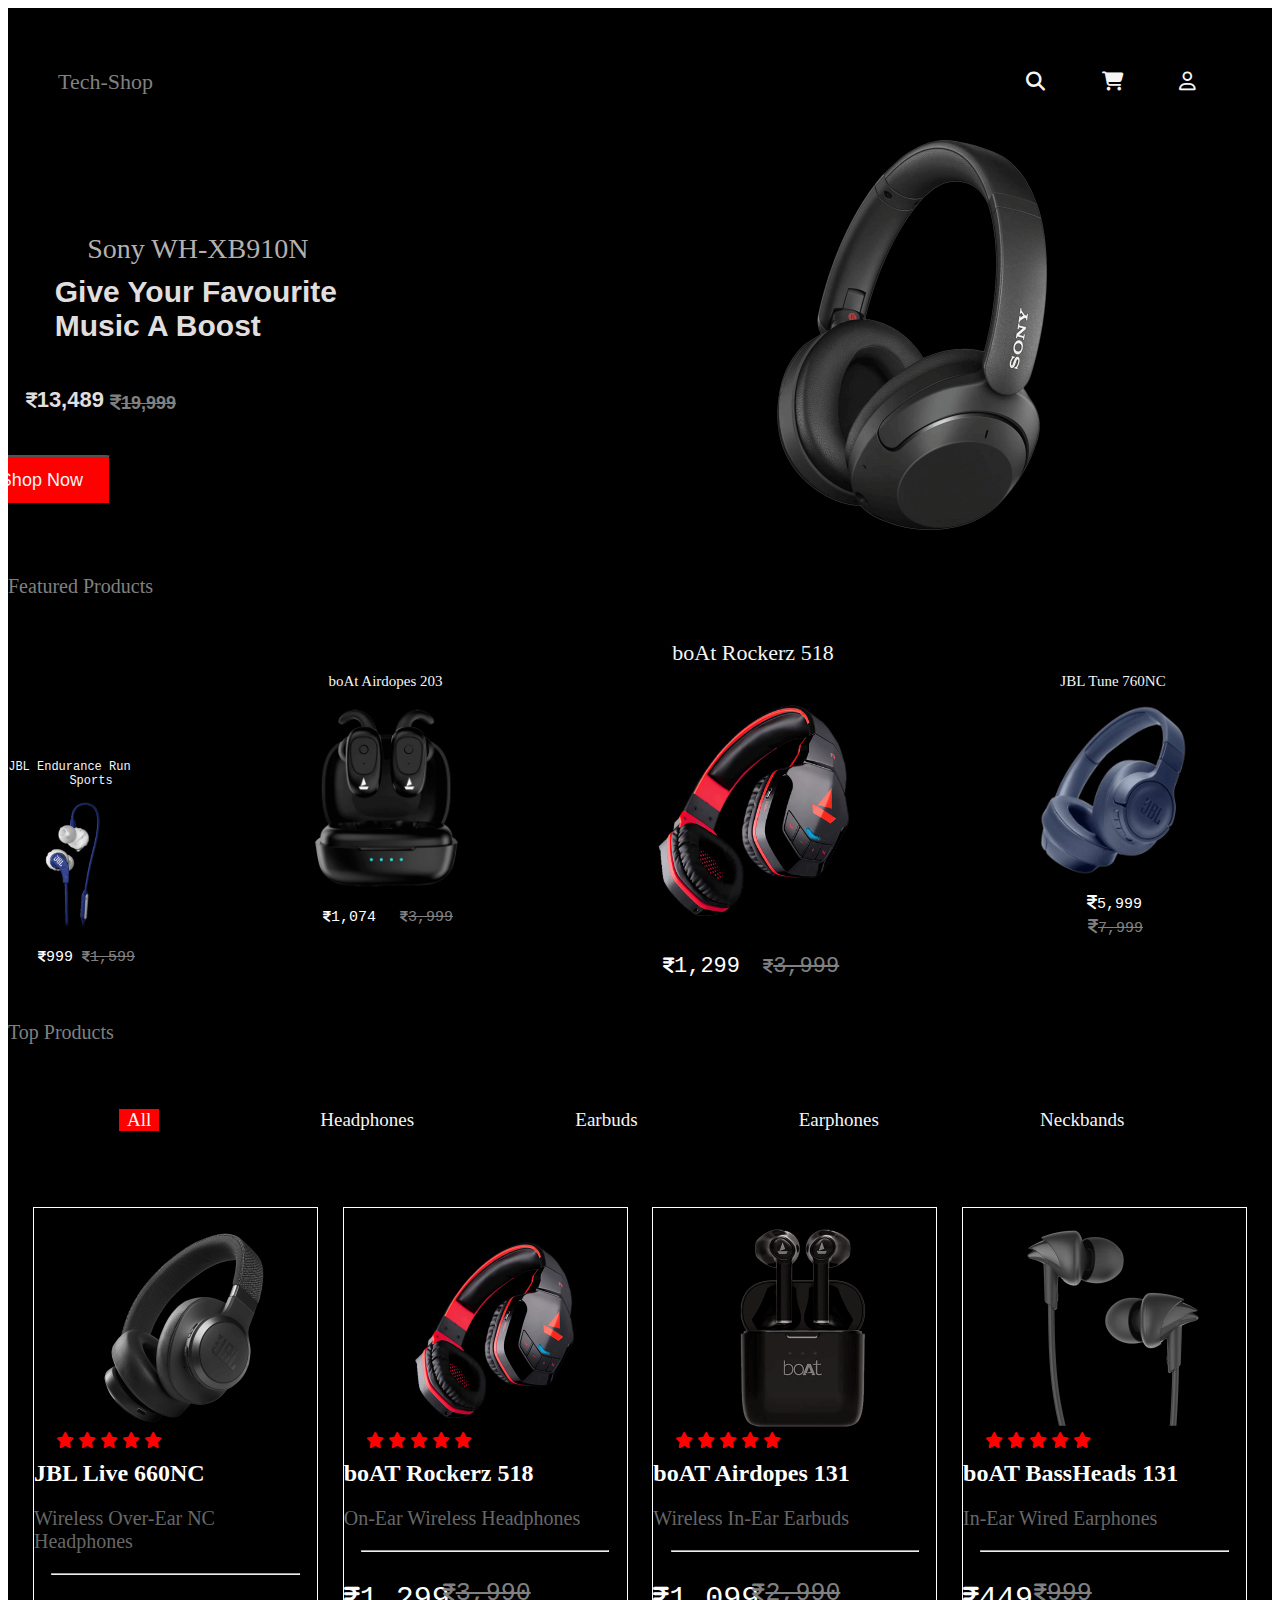
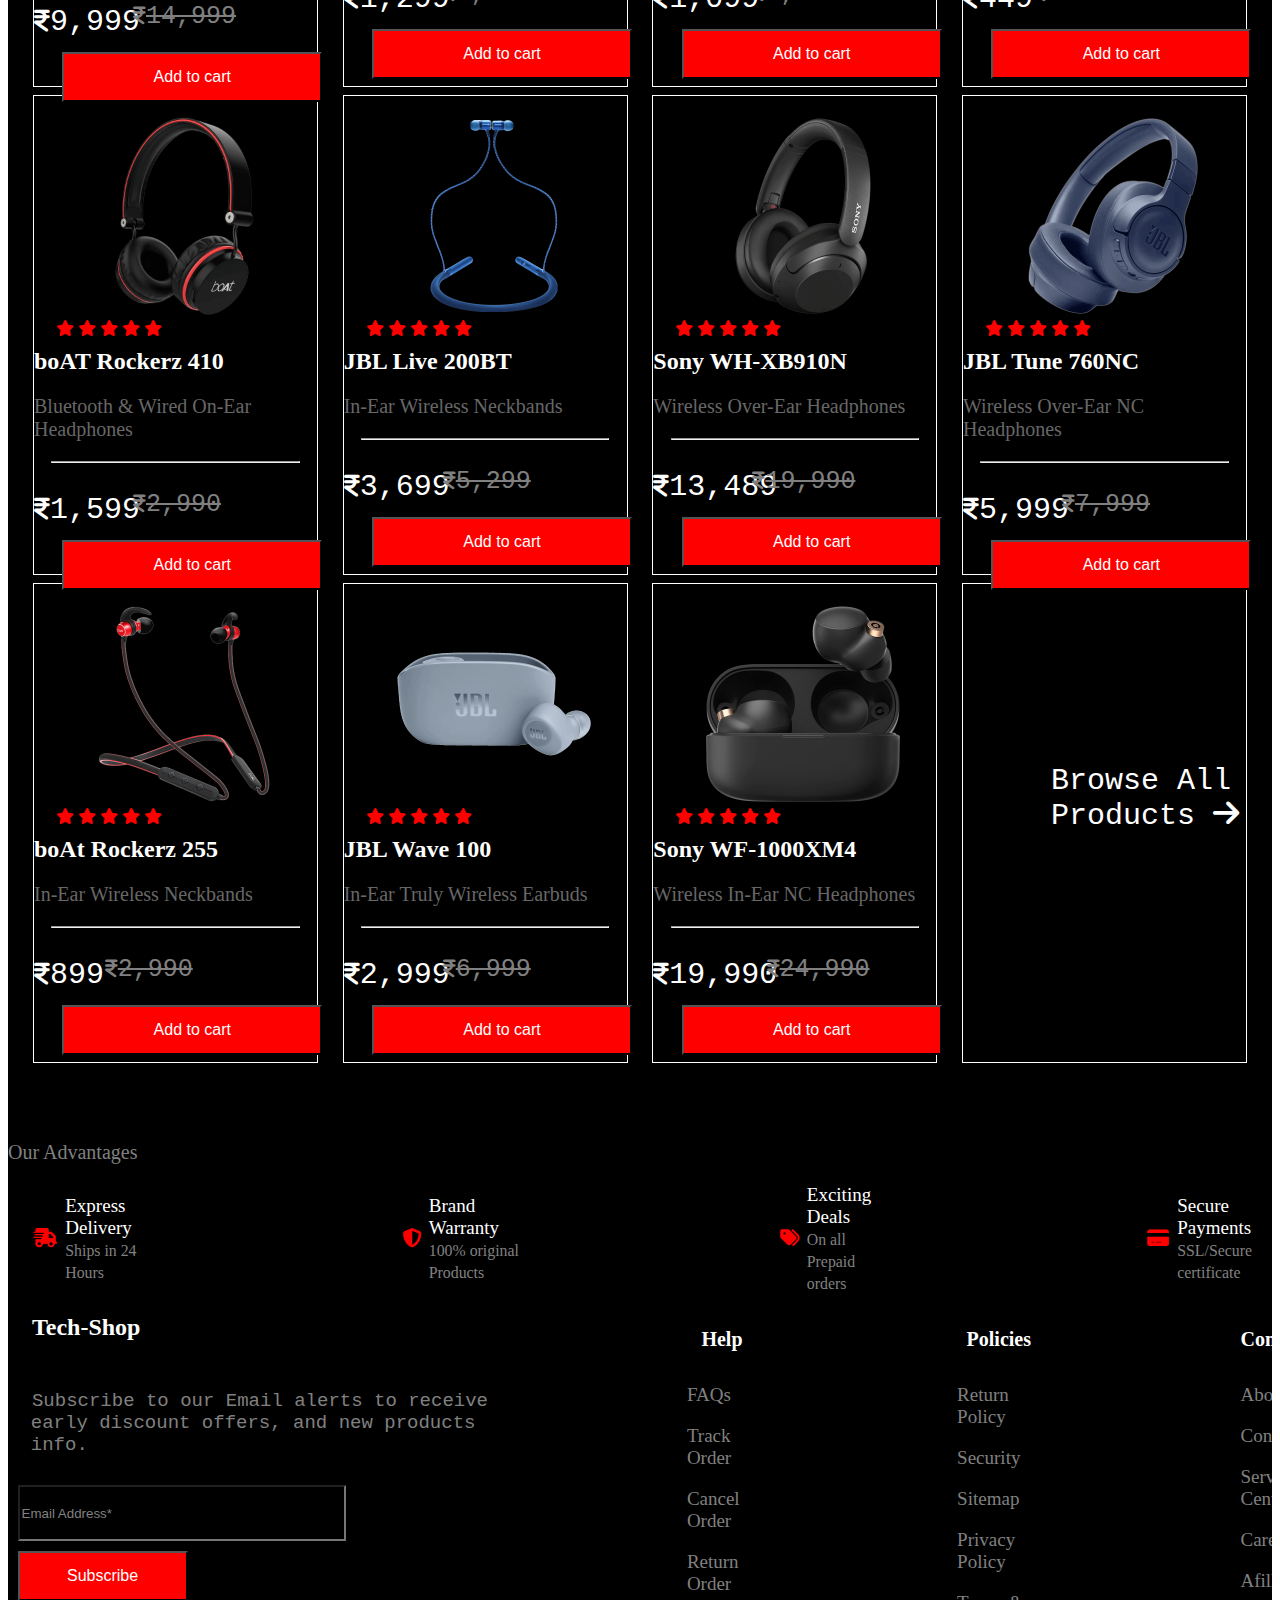
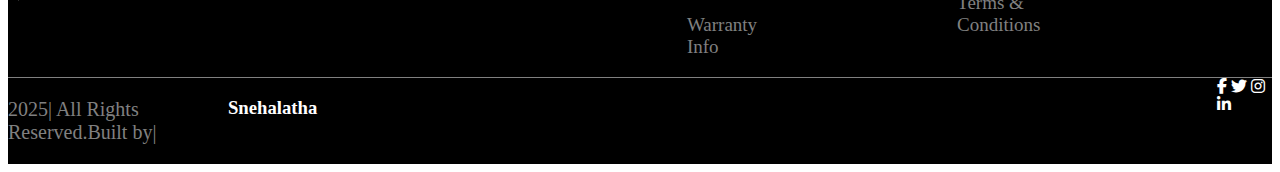
==== index.html @ 28b63fd0 "fourth commit" ====
<!DOCTYPE html>
<html lang="en">

<head>
    <meta charset="UTF-8">
    <meta name="viewport" content="width=device-width, initial-scale=1.0">
    <title>TechShop</title>
    <link rel="stylesheet" href="./style.css">
    <link rel="stylesheet" href="https://cdnjs.cloudflare.com/ajax/libs/font-awesome/6.7.2/css/all.min.css"
        integrity="sha512-Evv84Mr4kqVGRNSgIGL/F/aIDqQb7xQ2vcrdIwxfjThSH8CSR7PBEakCr51Ck+w+/U6swU2Im1vVX0SVk9ABhg=="
        crossorigin="anonymous" referrerpolicy="no-referrer" />
</head>

<body>
    <!-- header start -->
    <div id="wholecontainer">
        <div class="header">
            <div class="headtext">
                <p>Tech-Shop</p>
            </div>
            <div id="logos">
                <ul type="none">
                    <i class="fa-solid fa-magnifying-glass"></i>
                    <i class="fa-solid fa-cart-shopping"></i>
                    <i class="fa-regular fa-user"></i>
                </ul>
            </div>
        </div>

        <!-- header end -->



        <!-- banner image start -->
        <div class="imagecontainer">
            <p>Sony WH-XB910N</p>
            <pre>Give Your Favourite 
Music A Boost   
     </pre>
            <div class="price">
                <pre
                    style=" font-size:22px;"><i  style="font-size:large;"  class="fa-solid fa-indian-rupee-sign"></i>13,489 </pre>
                <pre
                    style=" font-size:18px; position: relative;top:100px; color: grey;"><strike ><i  style="font-size:large; color:gray;"   class="fa-solid fa-indian-rupee-sign"></i>19,999</strike></pre>
            </div>
            <button>Shop Now</button>
            <img src="/assests/sonyXb910n-1.png" width="400px" height="400px" alt="">

        </div>
        <!-- banner image end -->



        <!-- feature products start -->

        <p>Featured Products</p>
        <div class="images">

            <!-- image1 st -->
            <div id="image1">
                <pre>JBL Endurance Run 
     Sports</pre>
                <img src="/assests/jbl-endu-1.png" width="130px" height="130px" alt="">
                <div class="t1">
                    <pre
                        style=" font-size:15px; color: white; position: relative;  left:30px;"><i  style="font-size:smaller;"  class="fa-solid fa-indian-rupee-sign"></i>999 </pre>
                    <pre
                        style=" font-size:15px;  color: grey; position: relative;left:30px; "><strike ><i  style="font-size:smaller;"   class="fa-solid fa-indian-rupee-sign"></i>1,599</strike></pre>
                </div>

            </div>

            <!-- image1 end -->



            <!-- image2 st -->
            <div id="image2">
                <p>boAt Airdopes 203</p>
                <img src="/assests/boat203-1.png" width="185px" height="185px" alt="">
                <div class="t1">
                    <pre
                        style=" font-size:15px; color: white; position: relative; left:30px;"><i  style="font-size:smaller;"  class="fa-solid fa-indian-rupee-sign"></i>1,074 </pre>
                    <pre
                        style=" font-size:15px;  color: grey; position: relative;left:45px; "><strike ><i  style="font-size:smaller;"   class="fa-solid fa-indian-rupee-sign"></i>3,999</strike></pre>
                </div>

            </div>
            <!-- image2 end -->

            <!-- image3 st-->
            <div id="image3">
                <p>boAt Rockerz 518</p>
                <img src="/assests/boat518-1.png" width="240px" height="240px" alt="">
                <div class="t1">
                    <pre
                        style=" font-size:22px; color: white; position: relative;  left:30px;"><i  style="font-size:large;"  class="fa-solid fa-indian-rupee-sign"></i>1,299 </pre>
                    <pre
                        style=" font-size:22px;  color: grey; position: relative;left:40px; "><strike ><i  style="font-size:medium;"   class="fa-solid fa-indian-rupee-sign"></i>3,999</strike></pre>
                </div>

            </div>
            <!-- image3 end -->

            <!-- image4 st -->
            <div id="image4">
                <p>JBL Tune 760NC</p>
                <img src="/assests/jbl760nc-1.png" width="170px" height="170px" alt="">
                <div class="t2">
                    <pre
                        style=" font-size:15px; color: white; position: relative;  left:59px;"><i  style="font-size:medium;"  class="fa-solid fa-indian-rupee-sign"></i>5,999 </pre>
                    <pre
                        style=" font-size:15px;  color: grey; position: relative;left:60px; bottom:10px;"><strike ><i  style="font-size:medium;"   class="fa-solid fa-indian-rupee-sign"></i>7,999</strike></pre>
                </div>

            </div>
            <!-- image 4 end-->


            <!-- image5 st-->
            <div id="image5">
                <p>boAT Rockerz 255</p>
                <img src="/assests/boat255r-1.png" width="115px" height="115px" alt="">
                <div class="t1">
                    <pre
                        style=" font-size:13px; color: white; position: relative; left:20px;"><i  style="font-size:smaller;"  class="fa-solid fa-indian-rupee-sign"></i>1,299 </pre>
                    <pre
                        style=" font-size:13px;  color: grey; position: relative;left:20px; "><strike ><i  style="font-size:smaller;"   class="fa-solid fa-indian-rupee-sign"></i>3,999</strike></pre>
                </div>

            </div>
            <!--image5 end -->
        </div>
        <!-- featured products end -->


        <!-- top products start  -->

        <p>Top Products</p>
        <ul type="none">
            <li style="background-color: red; width:40px; text-align: center;">All</li>
            <li>Headphones</li>
            <li>Earbuds</li>
            <li> Earphones</li>
            <li> Neckbands</li>
        </ul>
        <div class="cards">
            <div class="vertical">
                <!-- 1 -->
                <div class="horiz">
                    <img src="/assests/jbl660nc-1.png" width="200px" height="200px" alt="">
                    <!-- stars -->
                    <div class="star">
                        <i class="fa-solid fa-star"></i>
                        <i class="fa-solid fa-star"></i>
                        <i class="fa-solid fa-star"></i>
                        <i class="fa-solid fa-star"></i>
                        <i class="fa-solid fa-star"></i>
                    </div>
                    <!-- stars end -->

                    <!-- text start -->
                    <div class="text">
                        <h2>JBL Live 660NC</h2>
                        <p>Wireless Over-Ear NC Headphones</p>
                    </div>
                    <hr>
                    <!-- text end -->
                    <pre
                        style=" font-size:30px; color: white;"><i  style="font-size:25px;"      class="fa-solid fa-indian-rupee-sign"></i>9,999 </pre>
                    <pre
                        style=" font-size:25px;  color:gray; position: relative; left:35%;  bottom:14%;"><strike ><i  style="font-size:20px;"    class="fa-solid fa-indian-rupee-sign"></i>14,999</strike></pre>

                    <button>Add to cart</button>

                </div>

                <!-- 1 end -->

                <!-- 2 -->
                <div class="horiz">
                    <img src="/assests/boat518-1.png" width="200px" height="200px" alt="">
                    <div class="star">
                        <i class="fa-solid fa-star"></i>
                        <i class="fa-solid fa-star"></i>
                        <i class="fa-solid fa-star"></i>
                        <i class="fa-solid fa-star"></i>
                        <i class="fa-solid fa-star"></i>
                    </div>
                    <!-- text start -->
                    <div class="text">
                        <h2>boAT Rockerz 518</h2>
                        <p>On-Ear Wireless Headphones</p>
                    </div>
                    <hr>
                    <!-- text end -->
                    <pre
                        style=" font-size:30px; color: white;"><i  style="font-size:25px;"      class="fa-solid fa-indian-rupee-sign"></i>1,299 </pre>
                    <pre
                        style=" font-size:25px;  color:gray; position: relative; left:35%;  bottom:14%;"><strike ><i  style="font-size:20px;"    class="fa-solid fa-indian-rupee-sign"></i>3,990</strike></pre>
                    <button>Add to cart</button>
                </div>
                <!-- 2 end -->


                <!-- 3 -->

                <div class="horiz">
                    <img src="/assests/boat131-1.png" width="200px" height="200px" alt="">
                    <div class="star">
                        <i class="fa-solid fa-star"></i>
                        <i class="fa-solid fa-star"></i>
                        <i class="fa-solid fa-star"></i>
                        <i class="fa-solid fa-star"></i>
                        <i class="fa-solid fa-star"></i>
                    </div>
                    <!-- text start -->
                    <div class="text">
                        <h2>boAT Airdopes 131</h2>
                        <p>Wireless In-Ear Earbuds</p>
                    </div>
                    <hr>
                    <!-- text end -->
                    <pre
                        style=" font-size:30px; color: white;"><i  style="font-size:25px;"      class="fa-solid fa-indian-rupee-sign"></i>1,099 </pre>
                    <pre
                        style=" font-size:25px;  color:gray; position: relative; left:35%;  bottom:14%;"><strike ><i  style="font-size:20px;"    class="fa-solid fa-indian-rupee-sign"></i>2,990</strike></pre>
                    <button>Add to cart</button>
                </div>
                <!-- 3 end -->

                <!-- 4 -->
                <div class="horiz">
                    <img src="/assests/boat110-1 (1).png" height="200px" width="200px" alt="">
                    <div class="star">
                        <i class="fa-solid fa-star"></i>
                        <i class="fa-solid fa-star"></i>
                        <i class="fa-solid fa-star"></i>
                        <i class="fa-solid fa-star"></i>
                        <i class="fa-solid fa-star"></i>
                    </div>


                    <!-- text start -->
                    <div class="text">
                        <h2>boAT BassHeads 131</h2>
                        <p>In-Ear Wired Earphones</p>
                    </div>
                    <hr>
                    <!-- text end -->

                    <pre
                        style=" font-size:30px; color: white;"><i  style="font-size:25px;"      class="fa-solid fa-indian-rupee-sign"></i>449 </pre>
                    <pre
                        style=" font-size:25px;  color:gray; position: relative; left:25%;  bottom:14%;"><strike ><i  style="font-size:20px;"    class="fa-solid fa-indian-rupee-sign"></i>999</strike></pre>
                    <button>Add to cart</button>
                </div>


            </div>
            <!-- 4 end -->


            <div class="vertical">
                <!-- 5-->
                <div class="horiz">
                    <img src="/assests/boat410-1.png" width="200px" height="200px" alt="">
                    <div class="star">
                        <i class="fa-solid fa-star"></i>
                        <i class="fa-solid fa-star"></i>
                        <i class="fa-solid fa-star"></i>
                        <i class="fa-solid fa-star"></i>
                        <i class="fa-solid fa-star"></i>
                    </div>

                    <!-- text start -->
                    <div class="text">
                        <h2>boAT Rockerz 410</h2>
                        <p>Bluetooth & Wired On-Ear Headphones</p>
                    </div>
                    <hr>
                    <!-- text end -->
                    <pre
                        style=" font-size:30px; color: white;"><i  style="font-size:25px;"      class="fa-solid fa-indian-rupee-sign"></i>1,599 </pre>
                    <pre
                        style=" font-size:25px;  color:gray; position: relative; left:35%;  bottom:14%;"><strike ><i  style="font-size:20px;"    class="fa-solid fa-indian-rupee-sign"></i>2,990</strike></pre>

                    <button>Add to cart</button>

                </div>
                <!-- 5 end -->

                <!-- 6 -->
                <div class="horiz">
                    <img src="/assests/jbl200bt-1.png" height="200px" width="200px" alt="">
                    <div class="star">
                        <i class="fa-solid fa-star"></i>
                        <i class="fa-solid fa-star"></i>
                        <i class="fa-solid fa-star"></i>
                        <i class="fa-solid fa-star"></i>
                        <i class="fa-solid fa-star"></i>
                    </div>


                    <!-- text start -->
                    <div class="text">
                        <h2>JBL Live 200BT</h2>
                        <p>In-Ear Wireless Neckbands</p>
                    </div>
                    <hr>
                    <!-- text end -->

                    <pre
                        style=" font-size:30px; color: white;"><i  style="font-size:25px;"      class="fa-solid fa-indian-rupee-sign"></i>3,699 </pre>
                    <pre
                        style=" font-size:25px;  color:gray; position: relative; left:35%;  bottom:14%;"><strike ><i  style="font-size:20px;"    class="fa-solid fa-indian-rupee-sign"></i>5,299</strike></pre>
                    <button>Add to cart</button>
                </div>
                <!-- 6 end -->

                <!-- 7 -->
                <div class="horiz">
                    <img src="/assests/sonyXb910n-1.png" width="200px" height="200px" alt="">
                    <div class="star">
                        <i class="fa-solid fa-star"></i>
                        <i class="fa-solid fa-star"></i>
                        <i class="fa-solid fa-star"></i>
                        <i class="fa-solid fa-star"></i>
                        <i class="fa-solid fa-star"></i>
                    </div>

                    <!-- text start -->
                    <div class="text">
                        <h2>Sony WH-XB910N</h2>
                        <p> Wireless Over-Ear Headphones</p>
                    </div>
                    <hr>
                    <!-- text end -->

                    <pre
                        style=" font-size:30px; color: white;"><i  style="font-size:25px;"      class="fa-solid fa-indian-rupee-sign"></i>13,489 </pre>
                    <pre
                        style=" font-size:25px;  color:gray; position: relative; left:35%;  bottom:14%;"><strike ><i  style="font-size:20px;"    class="fa-solid fa-indian-rupee-sign"></i>19,990</strike></pre>

                    <button>Add to cart</button>
                </div>
                <!-- 7 end -->

                <!-- 8 -->
                <div class="horiz">
                    <img src="/assests/jbl760nc-1.png" height="200px" width="200px" alt="">
                    <div class="star">
                        <i class="fa-solid fa-star"></i>
                        <i class="fa-solid fa-star"></i>
                        <i class="fa-solid fa-star"></i>
                        <i class="fa-solid fa-star"></i>
                        <i class="fa-solid fa-star"></i>
                    </div>

                    <!-- text start -->
                    <div class="text">
                        <h2>JBL Tune 760NC</h2>
                        <p> Wireless Over-Ear NC Headphones</p>
                    </div>
                    <hr>
                    <!-- text end -->

                    <pre
                        style=" font-size:30px; color: white;"><i  style="font-size:25px;"      class="fa-solid fa-indian-rupee-sign"></i>5,999 </pre>
                    <pre
                        style=" font-size:25px;  color:gray; position: relative; left:35%;  bottom:14%;"><strike ><i  style="font-size:20px;"    class="fa-solid fa-indian-rupee-sign"></i>7,999</strike></pre>
                    <button>Add to cart</button>
                </div>
                <!-- 8 end -->
            </div>

            <div class="vertical">

                <!-- 9 -->
                <div class="horiz">
                    <img src="/assests/boat255r-1.png" height="200px" width="200px" alt="">
                    <div class="star">
                        <i class="fa-solid fa-star"></i>
                        <i class="fa-solid fa-star"></i>
                        <i class="fa-solid fa-star"></i>
                        <i class="fa-solid fa-star"></i>
                        <i class="fa-solid fa-star"></i>
                    </div>

                    <!-- text start -->
                    <div class="text">
                        <h2>boAt Rockerz 255</h2>
                        <p>In-Ear Wireless Neckbands</p>
                    </div>
                    <hr>
                    <!-- text end -->

                    <pre
                        style=" font-size:30px; color: white;"><i  style="font-size:25px;"      class="fa-solid fa-indian-rupee-sign"></i>899 </pre>
                    <pre
                        style=" font-size:25px;  color:gray; position: relative; left:25%;  bottom:14%;"><strike ><i  style="font-size:20px;"    class="fa-solid fa-indian-rupee-sign"></i>2,990</strike></pre>

                    <button>Add to cart</button>

                </div>
                <!-- 9 end -->

                <!-- 10  -->
                <div class="horiz">
                    <img src="/assests/jbl100-1.png" height="200px" width="200px" alt="">
                    <div class="star">
                        <i class="fa-solid fa-star"></i>
                        <i class="fa-solid fa-star"></i>
                        <i class="fa-solid fa-star"></i>
                        <i class="fa-solid fa-star"></i>
                        <i class="fa-solid fa-star"></i>
                    </div>


                    <!-- text start -->
                    <div class="text">
                        <h2>JBL Wave 100</h2>
                        <p>In-Ear Truly Wireless Earbuds</p>
                    </div>
                    <hr>
                    <!-- text end -->


                    <pre
                        style=" font-size:30px; color: white;"><i  style="font-size:25px;"      class="fa-solid fa-indian-rupee-sign"></i>2,999 </pre>
                    <pre
                        style=" font-size:25px;  color:gray; position: relative; left:35%;  bottom:14%;"><strike ><i  style="font-size:20px;"    class="fa-solid fa-indian-rupee-sign"></i>6,999</strike></pre>

                    <button>Add to cart</button>
                </div>

                <!-- 10 end -->

                <!-- 11 -->
                <div class="horiz">
                    <img src="/assests/sony1000xm4-1.png" height="200px" width="200px" alt="">
                    <div class="star">
                        <i class="fa-solid fa-star"></i>
                        <i class="fa-solid fa-star"></i>
                        <i class="fa-solid fa-star"></i>
                        <i class="fa-solid fa-star"></i>
                        <i class="fa-solid fa-star"></i>
                    </div>

                    <!-- text start -->
                    <div class="text">
                        <h2>Sony WF-1000XM4</h2>
                        <p>Wireless In-Ear NC Headphones</p>
                    </div>
                    <hr>
                    <!-- text end -->
                    <pre
                        style=" font-size:30px; color: white;"><i  style="font-size:25px;"      class="fa-solid fa-indian-rupee-sign"></i>19,990 </pre>
                    <pre
                        style=" font-size:25px;  color:gray; position: relative; left:40%;  bottom:14%;"><strike ><i  style="font-size:20px;"    class="fa-solid fa-indian-rupee-sign"></i>24,990</strike></pre>
                    <button>Add to cart</button>
                </div>
                <!-- 11 end -->

                <!-- 12 -->
                <div class="horiz">

                    <pre style="position:relative;
          top: 150px;
          left: 70px; 
          color: white; font-size: 30px;"> Browse All  
 Products <i class="fa-solid fa-arrow-right"></i></pre>

                </div>
                <!-- 12 end -->
            </div>
        </div>
                  
    
                         <!-- cards images end -->

                <!--  footer start-->
                
               
                 <div class="footer">
                   <p>Our Advantages</p>
                 </div>
                
                <div class="icons">
                 <div class="delivery">
                    <span class="delivery-icon"><i style="color: red;"  class="fa-solid fa-truck-fast"></i></span>
                    <span class="delivery-text"  style="font-size: 19px; color: white;">Express Delivery <br> <small style="color: gray;">Ships in 24 Hours</small></span>
                </div>
                <div class="delivery">
                    <span class="delivery-icon"><i style="color: red;" class="fa-solid fa-shield-halved"></i></span>
                    <span class="delivery-text"  style="font-size: 19px; color: white;">Brand Warranty <br> <small style="color: gray;">100% original Products</small></span>
                </div>
                <div class="delivery">
                    <span class="delivery-icon"><i style="color: red;" class="fa-solid fa-tags"></i></span>
                    <span class="delivery-text"  style="font-size: 19px; color: white;">Exciting Deals<br> <small style="color: gray;">On all Prepaid orders </small></span>
                </div>
                <div class="delivery">
                    <span class="delivery-icon"><i style="color: red;" class="fa-solid fa-credit-card"></i></span>
                    <span class="delivery-text"  style="font-size: 19px; color: white;">Secure Payments<br> <small style="color: gray;">SSL/Secure certificate</small></span>
                </div>

                </div>
<div class="foot">

    <div class="box">
      <h2>Tech-Shop</h2>
       <pre>Subscribe to our Email alerts to receive
  early discount offers, and new products 
  info.</pre>
       <input type="text" value="Email Address*">
         <button>Subscribe</button>
    </div>
    <!-- box end -->
   <div class="foottext">
        <div id="help">
            <h5>Help</h5>
            <p>FAQs</p>
           <p>Track Order</p>
           <p>Cancel Order</p>
           <p>Return Order</p>
            <p>Warranty Info</p>
        </div>
        <div id="policies">
            <h5>Policies</h5>
             <p>Return Policy</p>
            <p>Security</p>
              <p>Sitemap</p>
           <p>Privacy Policy</p>
            <p>Terms & Conditions</p>
      </div>
      <div id="company">
              <h5>Company</h5>
             <p>About Us</p>
              <p>Contact us</p>
               <p>Service Center</p>
             <p>Careers</p>
              <p>Afilliates</p>
      </div> 
    </div>
    <!-- foottext end -->
</div> 
<!-- footend-->
<div class="last">
 <div id="rights">
 <p>2025| All Rights Reserved.Built by|</p>
 <h3>Snehalatha</h3>
 </div>
 <div class="brands">
 <i class="fa-brands fa-facebook-f"></i>
 <i class="fa-brands fa-twitter"></i>
 <i class="fa-brands fa-instagram"></i>
 <i class="fa-brands fa-linkedin-in"></i>
</div>
</div>


























</div>
</body>

</html>
---- style.css ----
#wholecontainer{
    background-color:black;
    overflow: hidden;
}
    /* header section */
.header{
    display: flex;
    justify-content: space-between;
    align-items: center;
    
    
}

 .headtext{
    position: relative;
    left: 50px;
    color: whitesmoke;
 }
  #logos ul{
    width: 74%;
    gap:50px;
    display: flex;
    justify-content: space-evenly;
    position: relative;
    right:50px;
    color: whitesmoke;
}

 .headtext  p{
    font-size:22px;
}
          /* header section end */

                 /* banner image start */
.imagecontainer{
    display: flex;
    color: white;
     justify-content: space-evenly; 
}
.imagecontainer p{
    font-size: 28px;
    position: relative; 
    top:50px; 
    left:69px; 
    color: rgb(180, 176, 176);
}
  .imagecontainer pre{
    color: rgb(224, 222, 222); 
    font-size: 30px;
     position: relative; 
     top:90px; 
     right:195px;
      font-family: 'Lucida Sans', 'Lucida Sans Regular', 'Lucida Grande', 'Lucida Sans Unicode', Geneva, Verdana, sans-serif;
     font-weight: bolder;
     
  }
 .imagecontainer img{
    position: relative;
    bottom: 20px;
    right: 150px;
 }

  .price{
    display: flex;
    position: relative;
    right:330px;
    top:120px;
  } 
                
 .imagecontainer button{
    width:140px;
    height:50px;
    background-color: red;
    border-radius:4%;
    position: relative;
    top:300px;
    right:740px;
    color: whitesmoke;
    font-size:18px;
}
            /* banner image end */

            /* top products */
p{
    text-align: center;
    font-size:25px;
    color: whitesmoke;
}
         
ul{
    width:90%;
    gap:95px;
    display: flex;
    justify-content: space-evenly;
    font-size: 19px;
    color: whitesmoke;
    padding:45px;
}

           /* top prdts end */

           /* feature prdts start */
.images{
    display: flex;
    gap:155px;
}


#image1{
    flex-direction: column;
    position: relative;
    top:130px;
}
#image1 pre{
    text-align: center;
    color: whitesmoke;
    font-size: 12px;
    font-style: normal;
    
}
.t1{
    display: flex;
    
}
#image2{
    flex-direction: column;
}
#image2 p{
    text-align: center;
    color: whitesmoke;
    font-size:15px;
    
}
#image2{
    flex-direction: column;
    position: relative;
    top:40px;
}

#image3{
    flex-direction: column;
}

#image3 p{
    text-align: center;
    color: whitesmoke;
    font-size: 22px;
    
}
#image3{
    flex-direction: column;
    
}
#image4{
    flex-direction: column;
}
#image4 p{
    text-align: center;
    color: whitesmoke;
    font-size:15px;
    
}
#image4{
    flex-direction: column;
    position: relative;
    top:40px;
}


#image5{
    flex-direction: column;
    position: relative;
    top:137px;
    
}
#image5 p{
    text-align: start;
    color: whitesmoke;
    font-size:13px;
    
}
            /* feature prdts end */


            /* top prdts images */
.cards{
    height:1400px; 
    width:98%;
    margin:5px auto;
}
.vertical{
    height: 478px;
    width: 100%;
    display: flex;
    margin:10px auto;
}
.horiz{
    height:478px;
    width: 100%;
      border: 1px solid white; 
     margin:1% ;
    
}
.horiz img{
    position: relative;
    left: 50px;
    top: 20px;
}
.horiz button{
    color: white;
    background-color: red;
    height:50px ;
    width: 260px;
    font-size: medium;
    position: relative;
    bottom:15%;
    left: 10%;
    
}
.star{
   color: red;
   position: relative;
   top:20px;
   left:22px;
}
.text h2{
   padding-top: 10px;
    color: white;
}
 .text p{
    font-size:20px;
    color: rgb(103, 103, 103);
    font-style: normal;
    text-align:start;
    
}
hr{
    width:87%;
    color:grey;
}

  .footer p{
    padding-top: 10%;
  }
  .icons{
    display: flex;
    gap: 250px;
    padding-left: 2%;
  }
  
  .delivery {
    display: flex;
    align-items: center;
    gap: 8px; 
}

.delivery-icon {
    font-size: 1.2em; 
    color: red;
}
   .box{
    gap: 10px;
    display: flex;
    flex-direction: column;
    text-indent:5%;
    
  } 
  .box input{
    width: 320px;
    height: 50px;
    background-color: black;
    border-color: 1px solid gray;
    color: gray;
    margin-left: 2%;
  }
  .box button{
    color: white;
    background-color: red;
    height:50px ;
    width: 170px;
    font-size: medium;
    margin-left: 2%;
  }
  .box pre{
    font-size:19px;
    color: gray;
  }
  h2{
    color: white;
  }

  .foot{
    display: flex;
    gap: 200px;
    border-bottom: 1px solid gray;
  }
  .foottext{
    display: flex;
    gap: 200px;
    
  }
.foottext p{
    font-size: 19px;
    color: gray;
}
.foottext h5{ font-size: 20px;
color: white;
    text-align: center;}

    #rights{
        display: flex;

    }
p{
    font-size: 20px;
    color:gray;
    text-align: start;  
}
.last{
    display: flex;
    gap: 900px;
}
h3{ 
    
    color: white;}
.brands{
    color: white;
    
}











































 @media screen  and (min-width:375px) and (max-width:425px){
    .header{
        display: flex;  
    }
     .headtext p{
         position: relative;
         right:50px;
     }
    ul{
        gap:10%;
    }
    .imagecontainer p{
        position:relative;
        left:20px;
        font-size: smaller;
        text-wrap: nowrap;
    }
    .imagecontainer pre{
        font-size: medium;
        position: relative;
        right:90px;
    }
    .price{
        position: relative;
        right:43%;
        top:50px;
    }
    button{
        position: relative;
        right:10px;
    }
    .imagecontainer img{
        position: relative;
        right:300px;
        top:20px;
        width:50%;
        height: 50%;
        
    }
} 



@media screen  and (min-width:425px) and (max-width:768px){
    .header{
        display: flex;  
    }
     .headtext p{
         position: relative;
         right:50px;
     }
    ul{
        gap:10%;
    }
    .imagecontainer p{
        position:relative;
        left:20px;
        font-size: smaller;
        text-wrap: nowrap;
    }
    .imagecontainer pre{
        font-size: medium;
        position: relative;
        right:90px;
    }
    .price{
        position: relative;
        right:43%;
        top:50px;
    }
    button{
        position: relative;
        right:10px;
    }
    .imagecontainer img{
        position: relative;
        right:300px;
        top:20px;
        width:50%;
        height: 50%;
        
    }
      .price{
        display: flex;
        position: relative;
        right:170px;
        top:60px;
      } 
                    
     .imagecontainer button{
        width:50%;
        height:50px;
        background-color: red;
        border-radius:4%;
        position: relative;
        top:200px;
        right:400px;
        color: whitesmoke;
        font-size:18px;
    }
                /* banner image end */
    
                /* top products */
    p{
        text-align: center;
        font-size:25px;
        color: whitesmoke;
    }
             
    ul{
        width:90%;
        gap:95px;
        display: flex;
        justify-content: space-evenly;
        font-size: 19px;
        color: whitesmoke;
        padding:45px;
    }
    
               /* top prdts end */
    
               /* feature prdts start */
    .images{
        display: flex;
        gap:155px;
    }
    
    
    #image1{
        flex-direction: column;
        position: relative;
        top:130px;
    }
    #image1 pre{
        text-align: center;
        color: whitesmoke;
        font-size: 12px;
        font-style: normal;
        
    }
    .t1{
        display: flex;
        
    }
    #image2{
        flex-direction: column;
    }
    #image2 p{
        text-align: center;
        color: whitesmoke;
        font-size:15px;
        
    }
    #image2{
        flex-direction: column;
        position: relative;
        top:40px;
    }
    
    #image3{
        flex-direction: column;
    }
    
    #image3 p{
        text-align: center;
        color: whitesmoke;
        font-size: 22px;
        
    }
    #image3{
        flex-direction: column;
        
    }
    #image4{
        flex-direction: column;
    }
    #image4 p{
        text-align: center;
        color: whitesmoke;
        font-size:15px;
        
    }
    #image4{
        flex-direction: column;
        position: relative;
        top:40px;
    }
    
    
    #image5{
        flex-direction: column;
        position: relative;
        top:137px;
        
    }
    #image5 p{
        text-align: start;
        color: whitesmoke;
        font-size:13px;
        
    }
                /* feature prdts end */
    
    
                /* top prdts images */
    .cards{
        height:1400px; 
        width:98%;
        margin:5px auto;
    }
    .vertical{
        height: 478px;
        width: 100%;
        display: flex;
        margin:10px auto;
    }
    .horiz{
        height:478px;
        width: 100%;
          border: 1px solid white; 
         margin:1% ;
        
    }
    .horiz img{
        position: relative;
        left: 50px;
        top: 20px;
} 



}
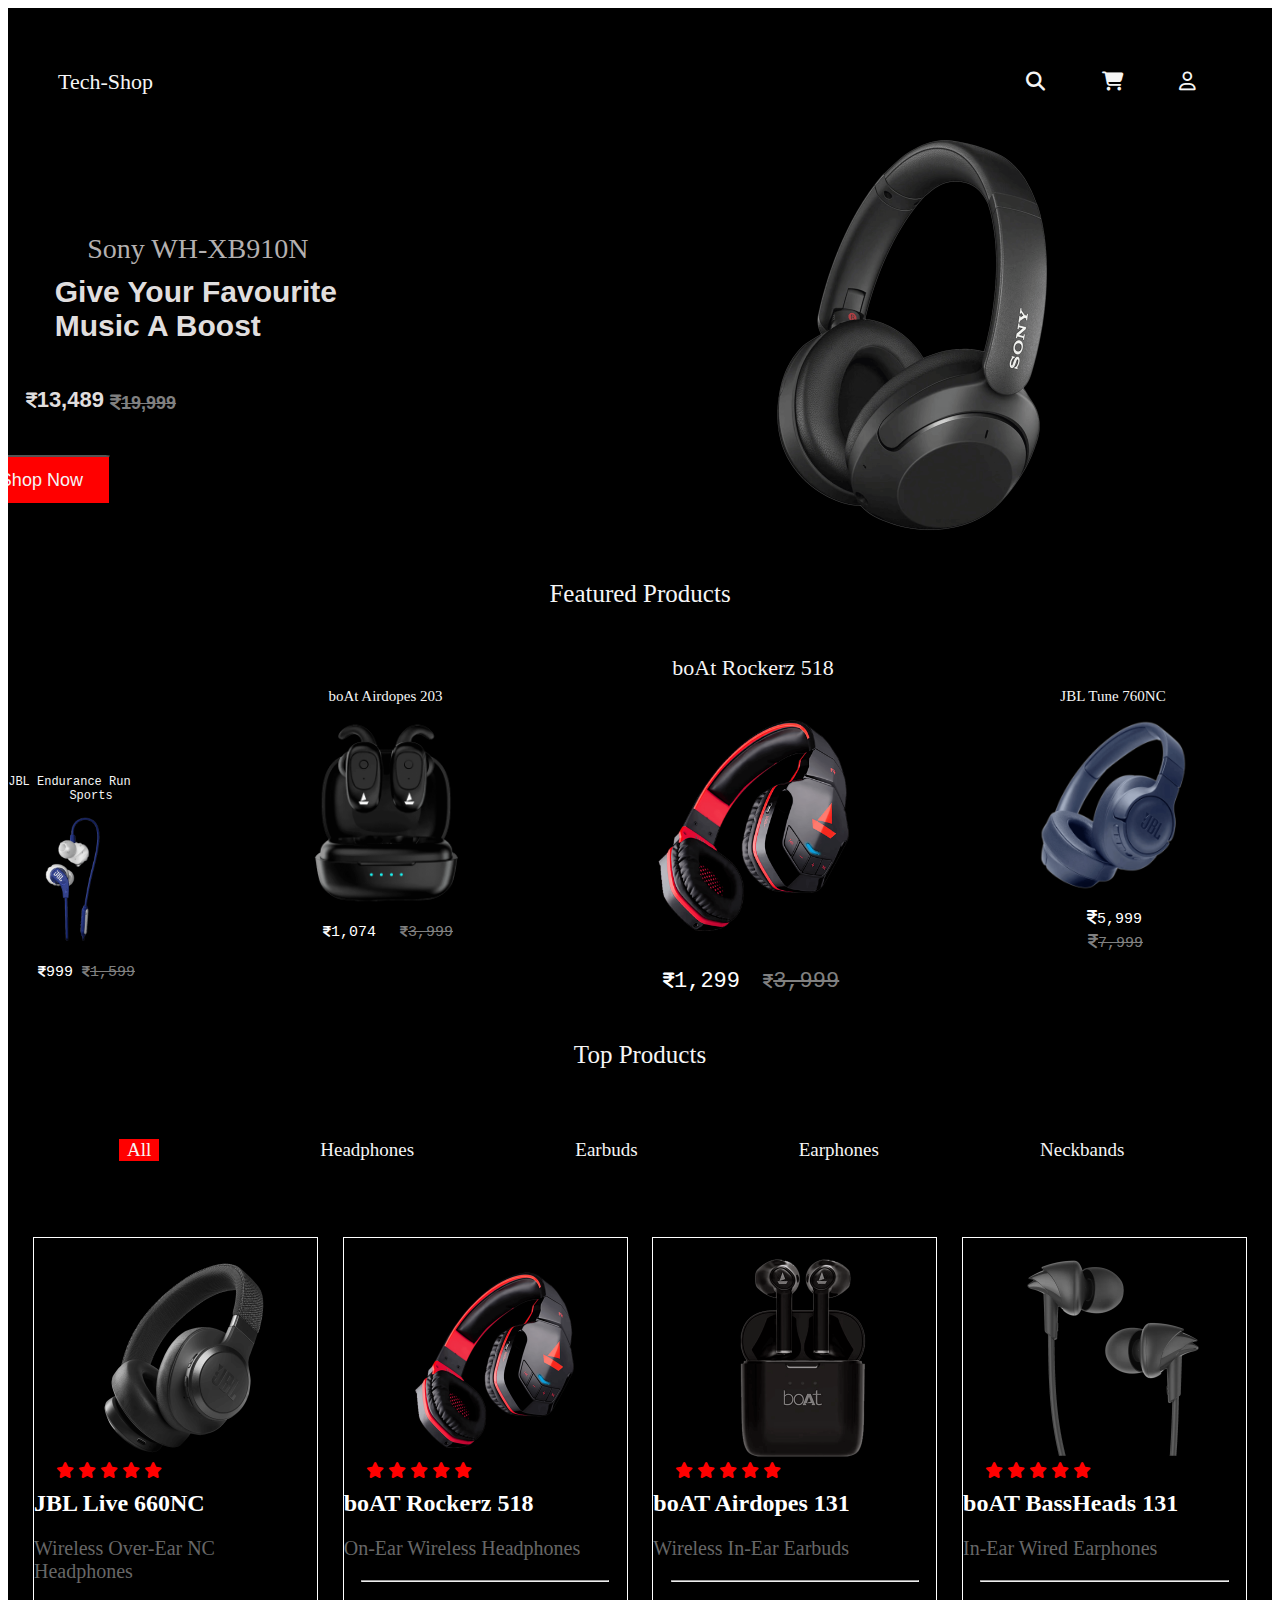
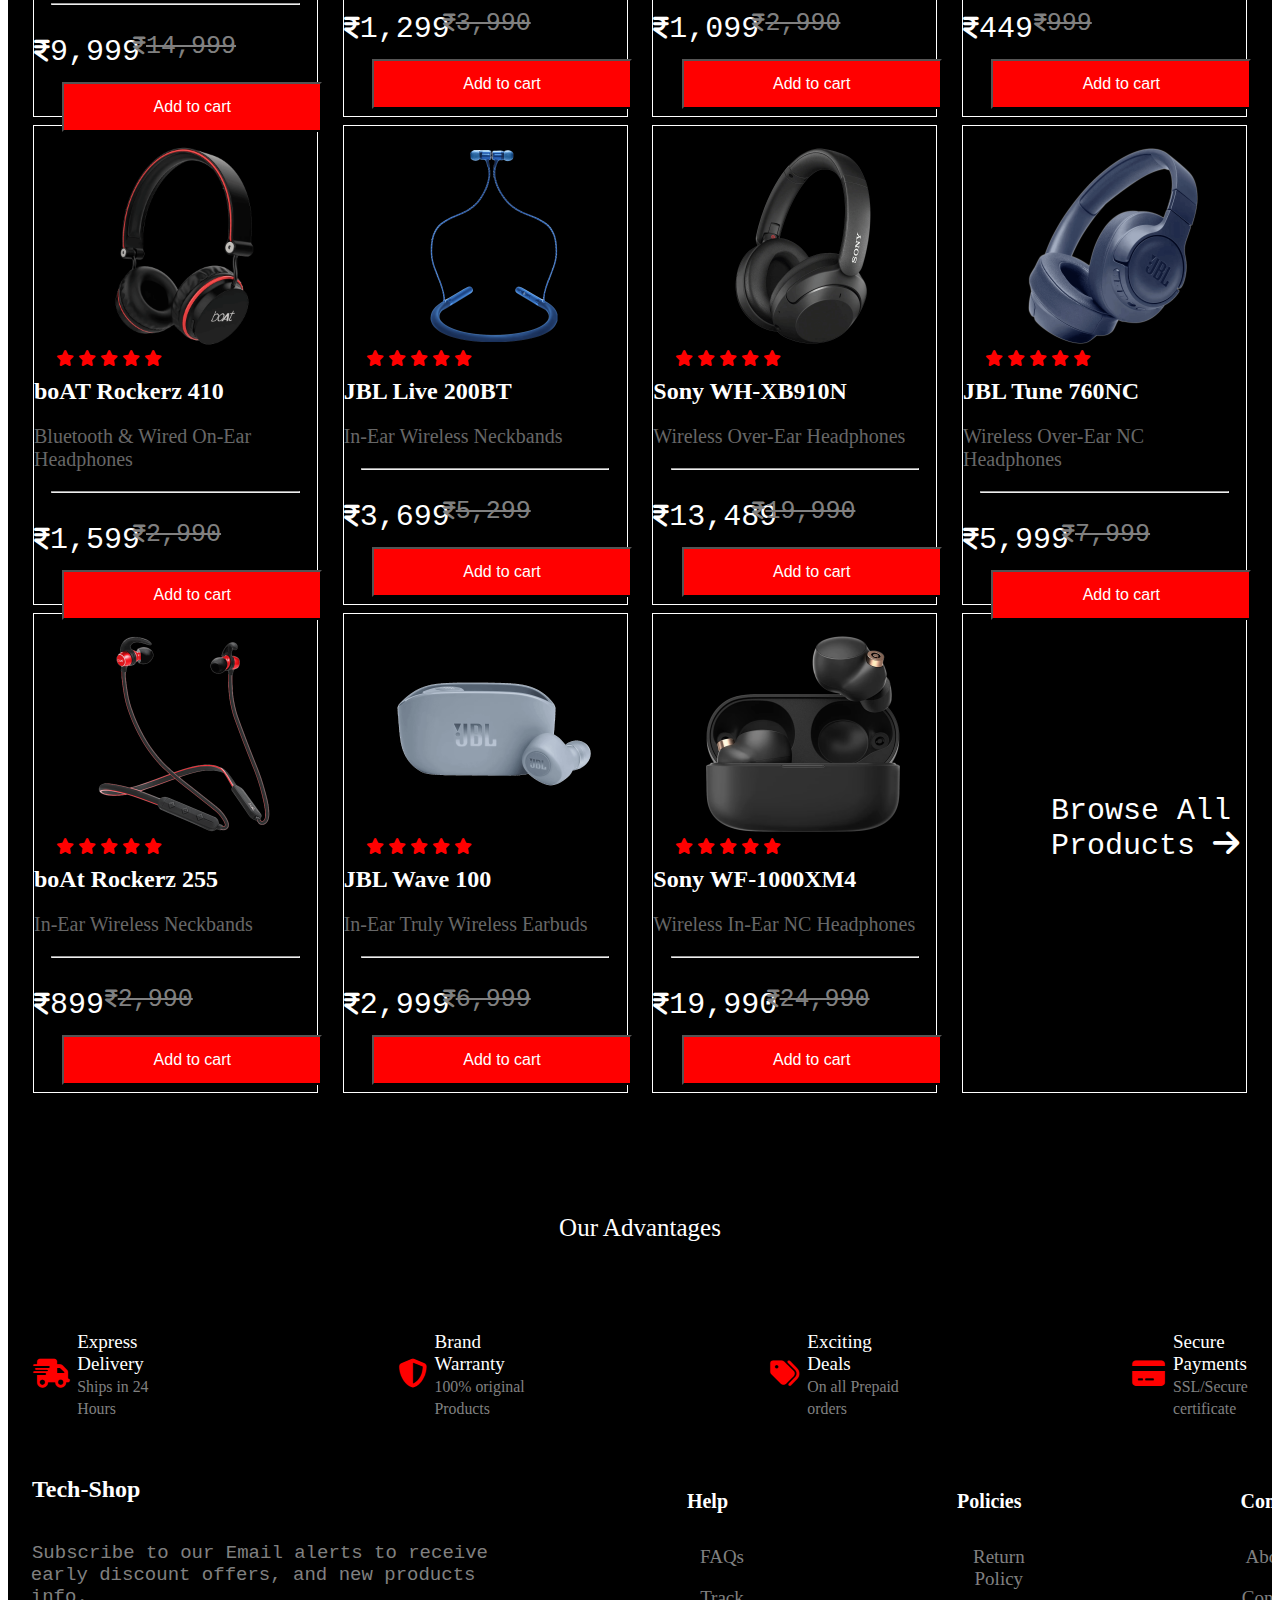
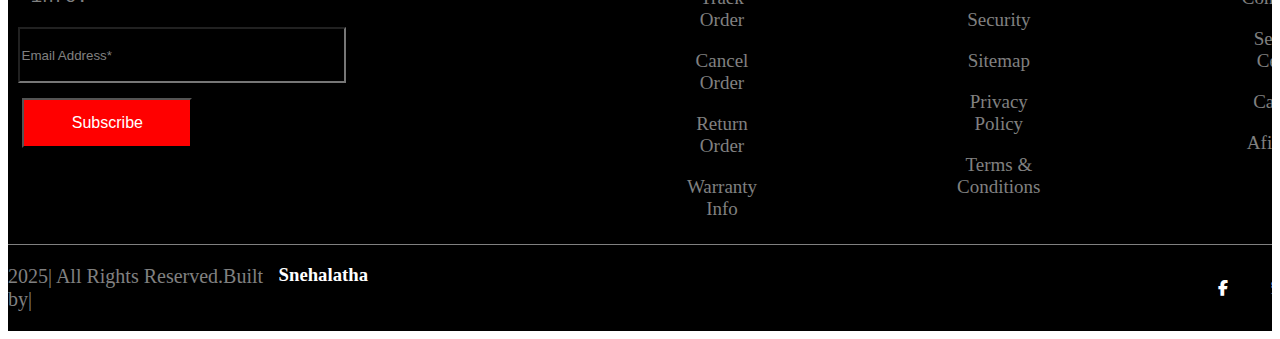
==== commit f083f4b7: "fifth commit" ====
--- a/index.html
+++ b/index.html
@@ -488,20 +488,20 @@
                 
                 <div class="icons">
                  <div class="delivery">
-                    <span class="delivery-icon"><i style="color: red;"  class="fa-solid fa-truck-fast"></i></span>
-                    <span class="delivery-text"  style="font-size: 19px; color: white;">Express Delivery <br> <small style="color: gray;">Ships in 24 Hours</small></span>
+                    <span class="delivery-icon"><i   class="fa-solid fa-truck-fast"></i></span>
+                     <span class="delivery-text">Express Delivery <br> <small>Ships in 24 Hours</small></span> 
                 </div>
                 <div class="delivery">
-                    <span class="delivery-icon"><i style="color: red;" class="fa-solid fa-shield-halved"></i></span>
-                    <span class="delivery-text"  style="font-size: 19px; color: white;">Brand Warranty <br> <small style="color: gray;">100% original Products</small></span>
+                    <span class="delivery-icon"><i  class="fa-solid fa-shield-halved"></i></span>
+                    <span class="delivery-text">Brand Warranty <br> <small >100% original Products</small></span>
                 </div>
                 <div class="delivery">
-                    <span class="delivery-icon"><i style="color: red;" class="fa-solid fa-tags"></i></span>
-                    <span class="delivery-text"  style="font-size: 19px; color: white;">Exciting Deals<br> <small style="color: gray;">On all Prepaid orders </small></span>
+                    <span class="delivery-icon"><i  class="fa-solid fa-tags"></i></span>
+                    <span class="delivery-text">Exciting Deals<br> <small >On all Prepaid orders </small></span>
                 </div>
                 <div class="delivery">
-                    <span class="delivery-icon"><i style="color: red;" class="fa-solid fa-credit-card"></i></span>
-                    <span class="delivery-text"  style="font-size: 19px; color: white;">Secure Payments<br> <small style="color: gray;">SSL/Secure certificate</small></span>
+                    <span class="delivery-icon"><i  class="fa-solid fa-credit-card"></i></span>
+                    <span class="delivery-text">Secure Payments<br> <small>SSL/Secure certificate</small></span>
                 </div>
 
                 </div>
--- a/style.css
+++ b/style.css
@@ -240,12 +240,17 @@
 }
 
   .footer p{
-    padding-top: 10%;
+    padding-top: 13%;
+    color: white;
+    font-size:25px;
+    text-align: center;
+    padding-bottom:5%;
   }
   .icons{
     display: flex;
-    gap: 250px;
+    gap: 230px;
     padding-left: 2%;
+    padding-bottom:3%;
   }
   
   .delivery {
@@ -254,12 +259,20 @@
     gap: 8px; 
 }
 
+.delivery-text{
+    font-size: 19px;
+    color: white;
+}
+small{
+    
+    color: gray;
+}
 .delivery-icon {
-    font-size: 1.2em; 
+    font-size: 29px; 
     color: red;
 }
    .box{
-    gap: 10px;
+    
     display: flex;
     flex-direction: column;
     text-indent:5%;
@@ -279,11 +292,12 @@
     height:50px ;
     width: 170px;
     font-size: medium;
-    margin-left: 2%;
+    margin:3%;
   }
   .box pre{
     font-size:19px;
     color: gray;
+   
   }
   h2{
     color: white;
@@ -293,6 +307,7 @@
     display: flex;
     gap: 200px;
     border-bottom: 1px solid gray;
+    padding-bottom:5px;
   }
   .foottext{
     display: flex;
@@ -303,29 +318,34 @@
     font-size: 19px;
     color: gray;
 }
-.foottext h5{ font-size: 20px;
-color: white;
-    text-align: center;}
+.foottext h5{ 
+    font-size: 20px;
+    color: white;
+    
+}
 
     #rights{
         display: flex;
 
     }
-p{
+  #rights p{
     font-size: 20px;
     color:gray;
     text-align: start;  
 }
 .last{
     display: flex;
-    gap: 900px;
+    gap: 850px;
 }
 h3{ 
     
     color: white;}
-.brands{
-    color: white;
-    
+.brands {
+    color: white;
+    display: flex;
+    gap: 80%;
+    align-items:center;
+   
 }
 
 
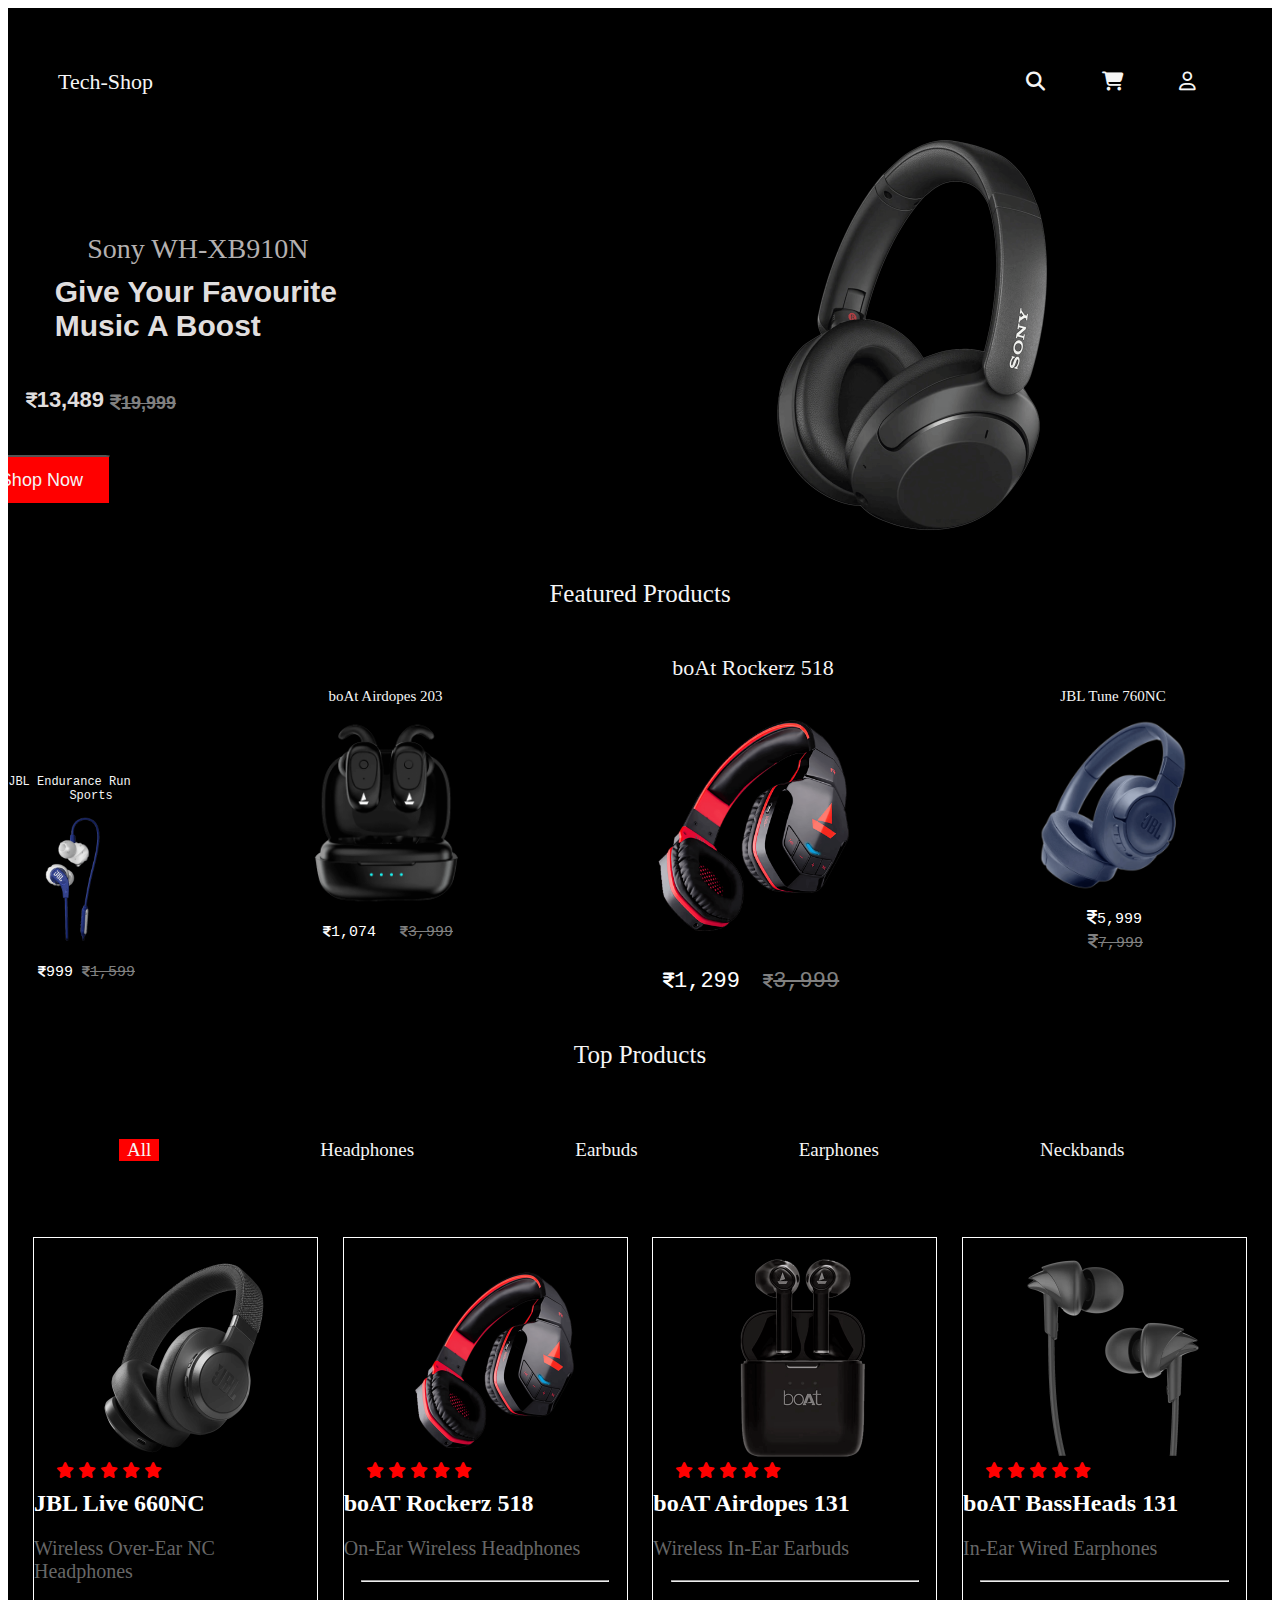
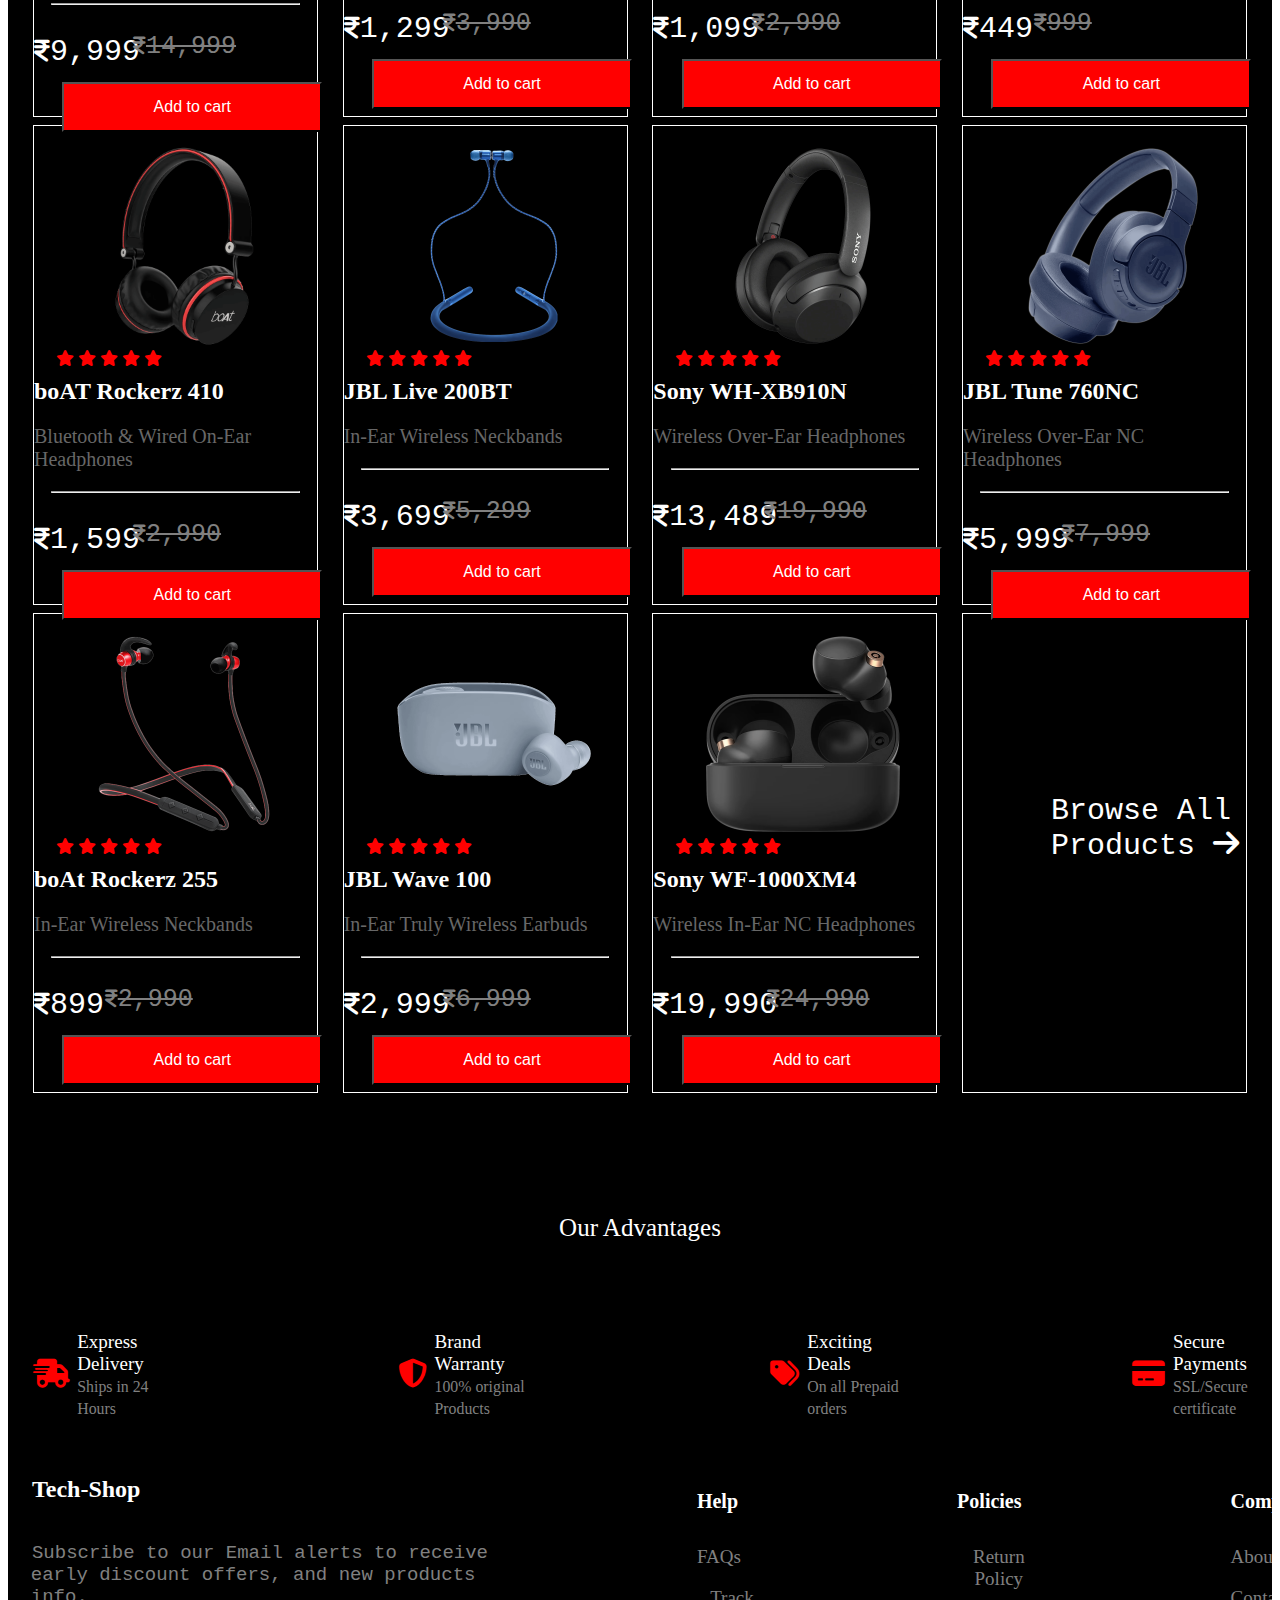
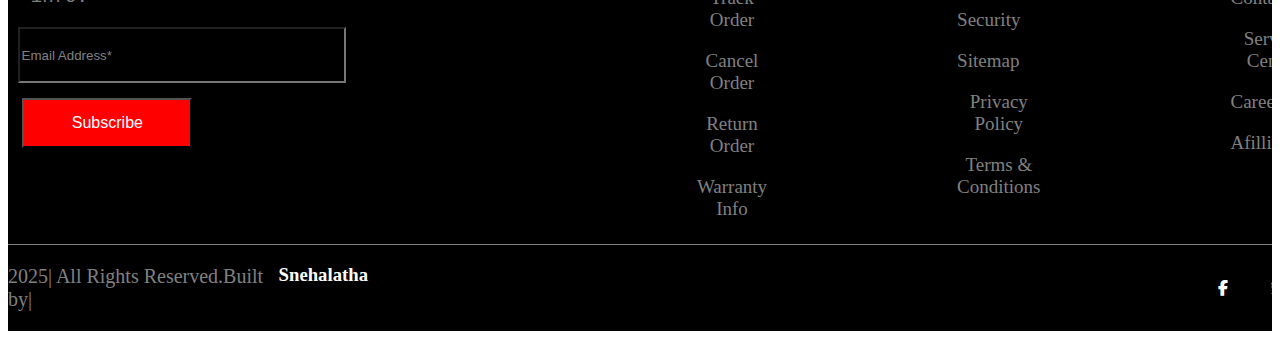
==== commit 9734f86b: "sixth commit" ====
--- a/index.html
+++ b/index.html
@@ -9,6 +9,7 @@
     <link rel="stylesheet" href="https://cdnjs.cloudflare.com/ajax/libs/font-awesome/6.7.2/css/all.min.css"
         integrity="sha512-Evv84Mr4kqVGRNSgIGL/F/aIDqQb7xQ2vcrdIwxfjThSH8CSR7PBEakCr51Ck+w+/U6swU2Im1vVX0SVk9ABhg=="
         crossorigin="anonymous" referrerpolicy="no-referrer" />
+        
 </head>
 
 <body>
@@ -20,7 +21,7 @@
             </div>
             <div id="logos">
                 <ul type="none">
-                    <i class="fa-solid fa-magnifying-glass"></i>
+                    <i  class="fa-solid fa-magnifying-glass"></i>
                     <i class="fa-solid fa-cart-shopping"></i>
                     <i class="fa-regular fa-user"></i>
                 </ul>
@@ -340,7 +341,7 @@
                     <pre
                         style=" font-size:30px; color: white;"><i  style="font-size:25px;"      class="fa-solid fa-indian-rupee-sign"></i>13,489 </pre>
                     <pre
-                        style=" font-size:25px;  color:gray; position: relative; left:35%;  bottom:14%;"><strike ><i  style="font-size:20px;"    class="fa-solid fa-indian-rupee-sign"></i>19,990</strike></pre>
+                        style=" font-size:25px;  color:gray; position: relative; left:39%;  bottom:14%;"><strike ><i  style="font-size:20px;"    class="fa-solid fa-indian-rupee-sign"></i>19,990</strike></pre>
 
                     <button>Add to cart</button>
                 </div>
@@ -525,7 +526,7 @@
            <p>Return Order</p>
             <p>Warranty Info</p>
         </div>
-        <div id="policies">
+        <div id="Policies">
             <h5>Policies</h5>
              <p>Return Policy</p>
             <p>Security</p>
--- a/style.css
+++ b/style.css
@@ -305,22 +305,27 @@
 
   .foot{
     display: flex;
-    gap: 200px;
+    gap: 210px;
     border-bottom: 1px solid gray;
     padding-bottom:5px;
   }
   .foottext{
     display: flex;
-    gap: 200px;
+    gap: 190px;
     
   }
 .foottext p{
     font-size: 19px;
     color: gray;
+    display: flex;
+    align-items: start;
 }
 .foottext h5{ 
     font-size: 20px;
     color: white;
+    display: flex;
+    align-items: start;
+    
     
 }
 
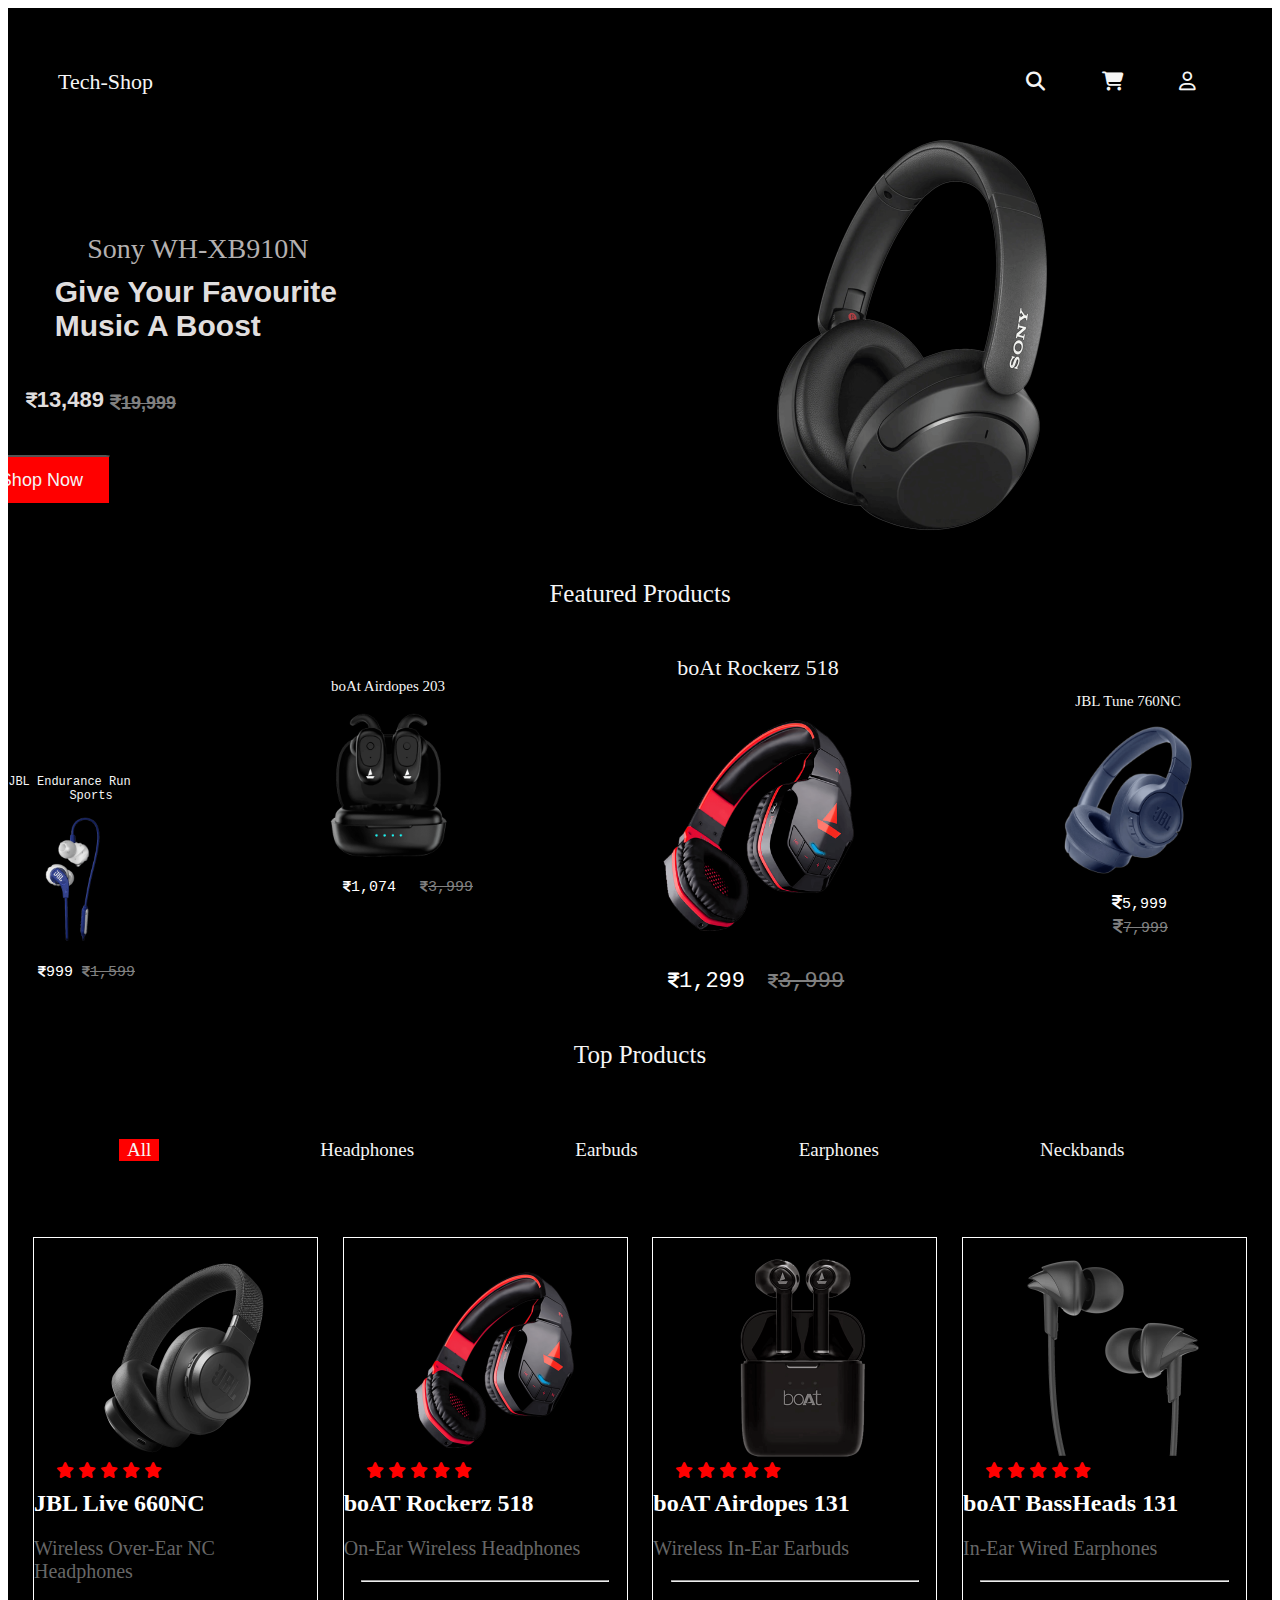
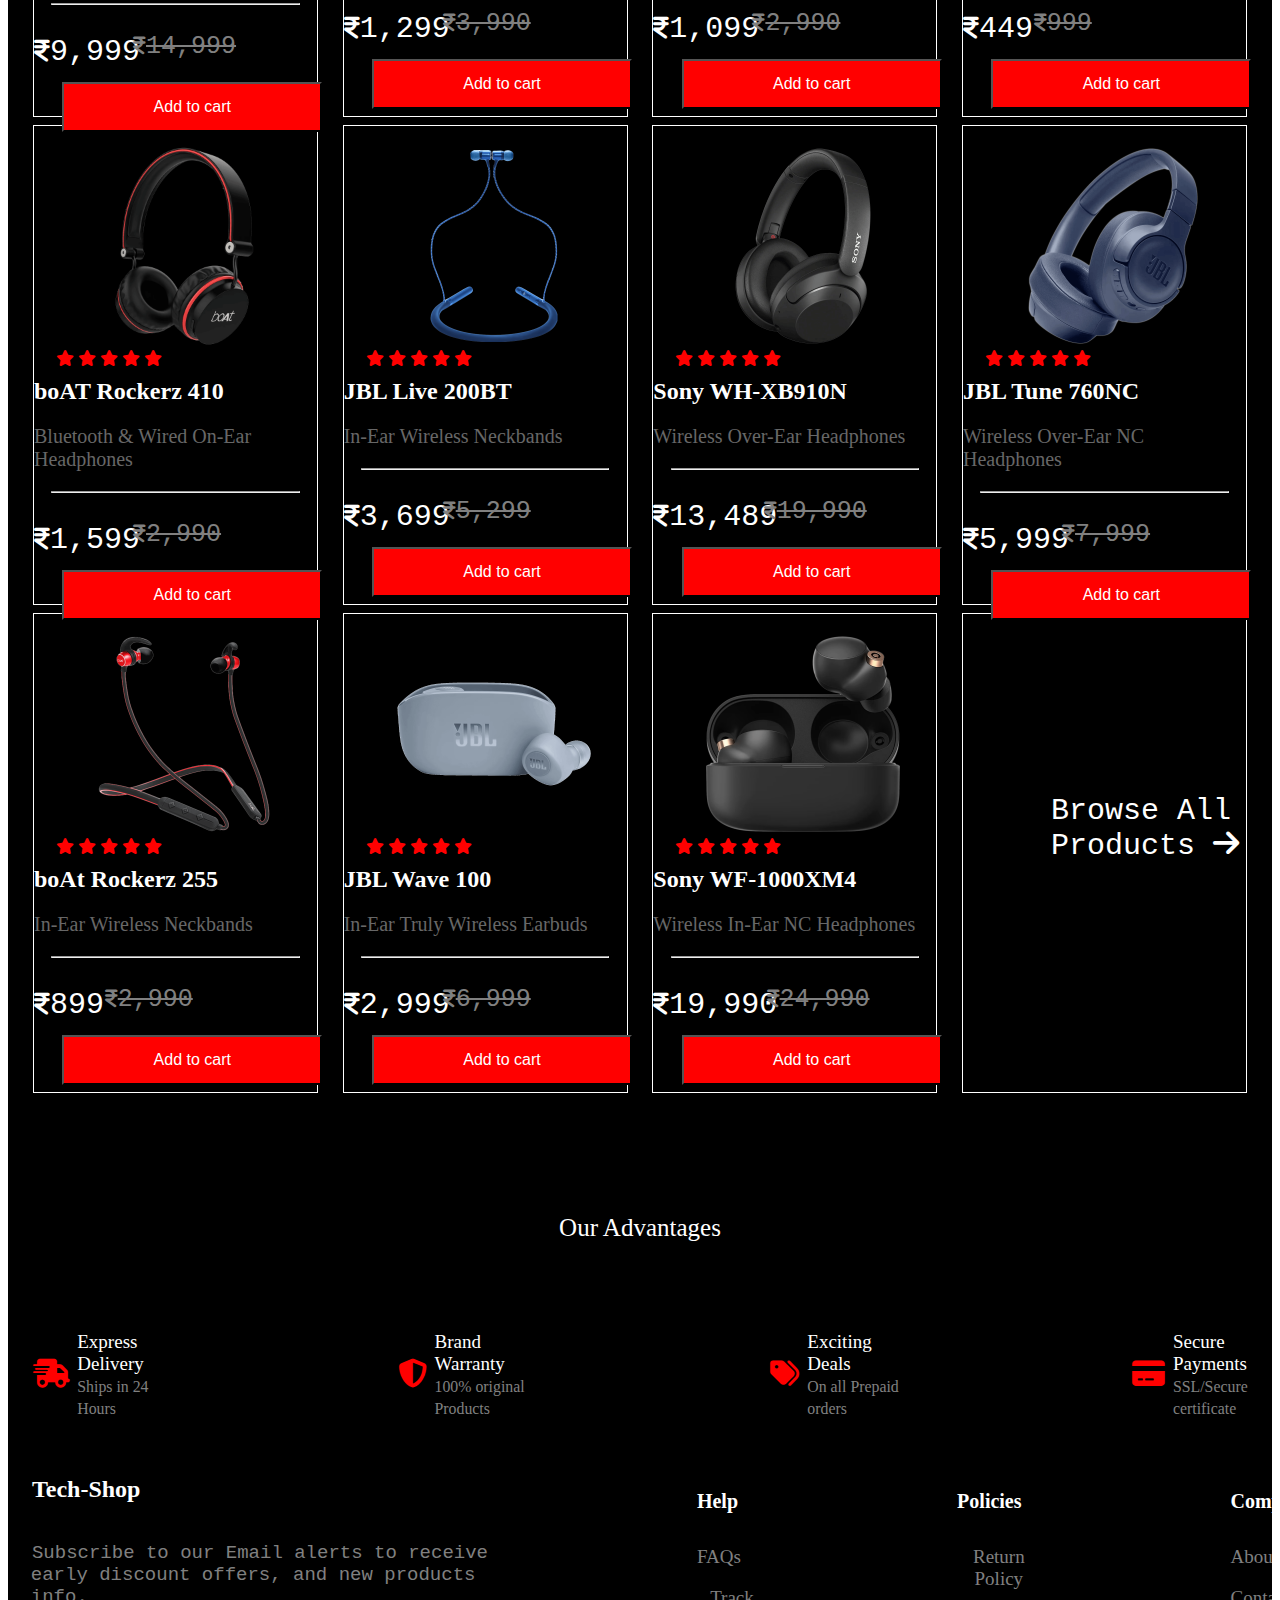
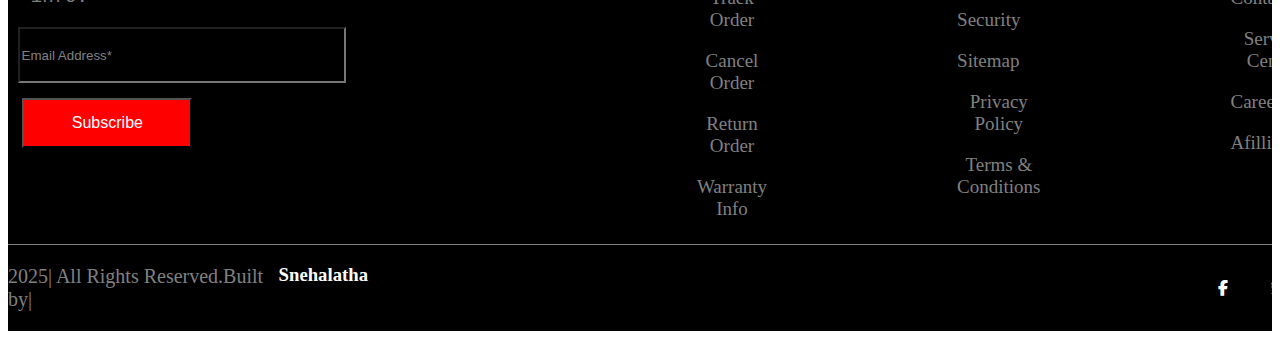
==== commit 1b147065: "seventh commit" ====
--- a/index.html
+++ b/index.html
@@ -78,7 +78,7 @@
             <!-- image2 st -->
             <div id="image2">
                 <p>boAt Airdopes 203</p>
-                <img src="/assests/boat203-1.png" width="185px" height="185px" alt="">
+                <img src="/assests/boat203-1.png" width="150px" height="150px" alt="">
                 <div class="t1">
                     <pre
                         style=" font-size:15px; color: white; position: relative; left:30px;"><i  style="font-size:smaller;"  class="fa-solid fa-indian-rupee-sign"></i>1,074 </pre>
@@ -106,7 +106,7 @@
             <!-- image4 st -->
             <div id="image4">
                 <p>JBL Tune 760NC</p>
-                <img src="/assests/jbl760nc-1.png" width="170px" height="170px" alt="">
+                <img src="/assests/jbl760nc-1.png" width="150px" height="150px" alt="">
                 <div class="t2">
                     <pre
                         style=" font-size:15px; color: white; position: relative;  left:59px;"><i  style="font-size:medium;"  class="fa-solid fa-indian-rupee-sign"></i>5,999 </pre>
@@ -121,7 +121,7 @@
             <!-- image5 st-->
             <div id="image5">
                 <p>boAT Rockerz 255</p>
-                <img src="/assests/boat255r-1.png" width="115px" height="115px" alt="">
+                <img src="/assests/boat255r-1.png" width="100px" height="100px" alt="">
                 <div class="t1">
                     <pre
                         style=" font-size:13px; color: white; position: relative; left:20px;"><i  style="font-size:smaller;"  class="fa-solid fa-indian-rupee-sign"></i>1,299 </pre>
--- a/style.css
+++ b/style.css
@@ -102,7 +102,7 @@
            /* feature prdts start */
 .images{
     display: flex;
-    gap:155px;
+    gap:175px;
 }
 
 
@@ -134,7 +134,7 @@
 #image2{
     flex-direction: column;
     position: relative;
-    top:40px;
+    top:30px;
 }
 
 #image3{
@@ -163,14 +163,14 @@
 #image4{
     flex-direction: column;
     position: relative;
-    top:40px;
+    top:45px;
 }
 
 
 #image5{
     flex-direction: column;
     position: relative;
-    top:137px;
+    top:145px;
     
 }
 #image5 p{
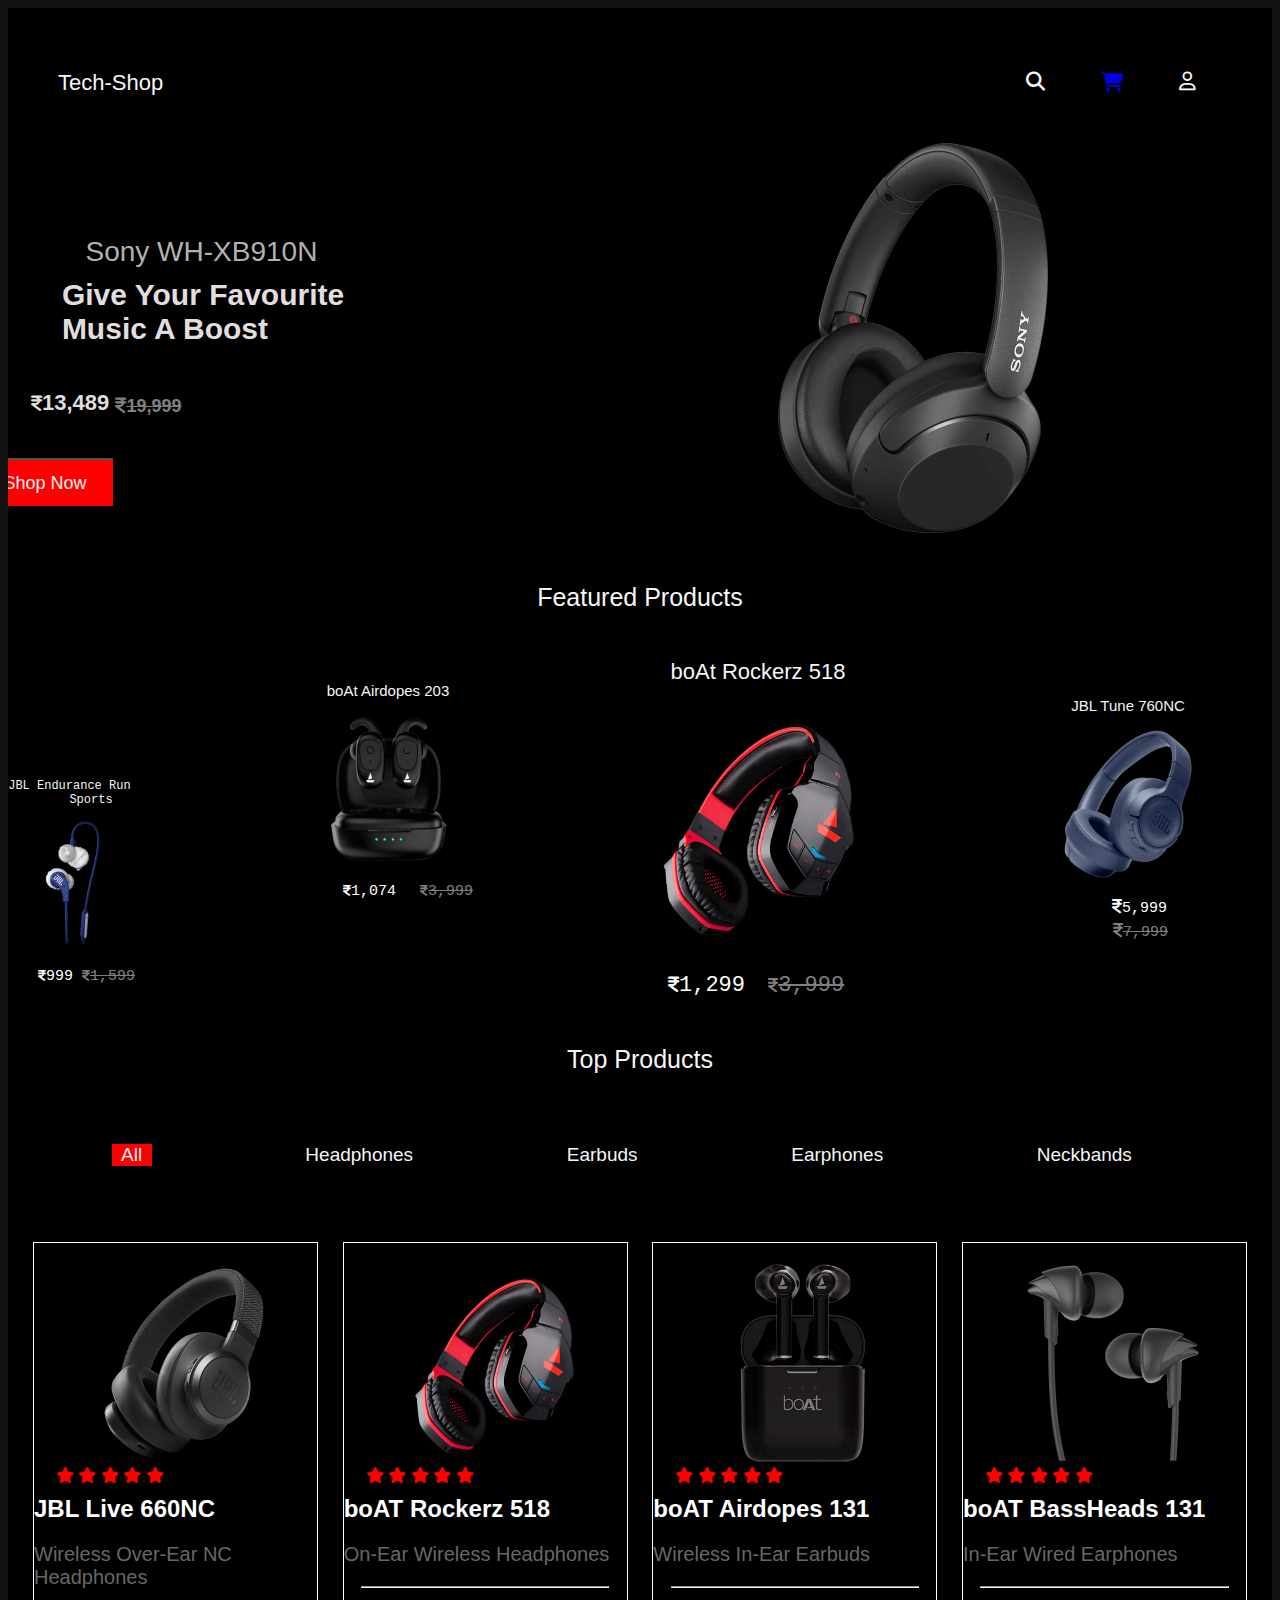
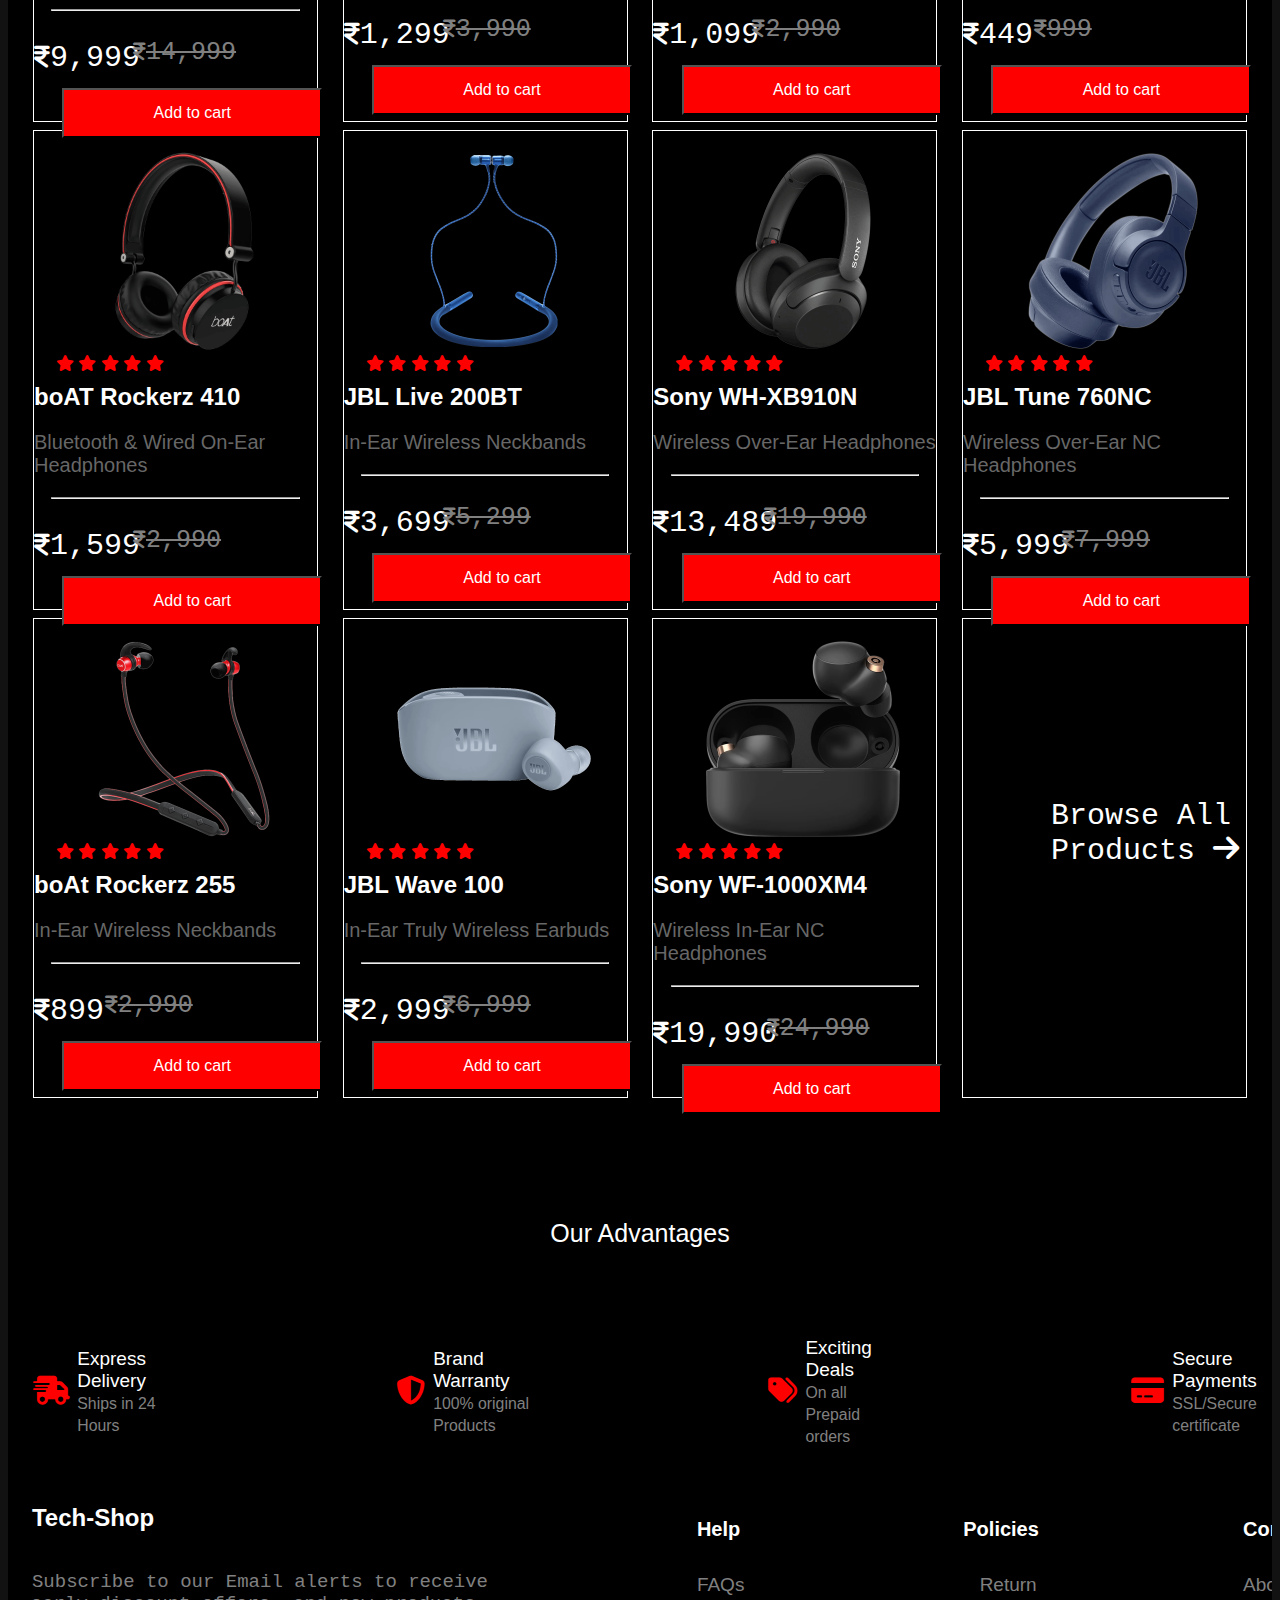
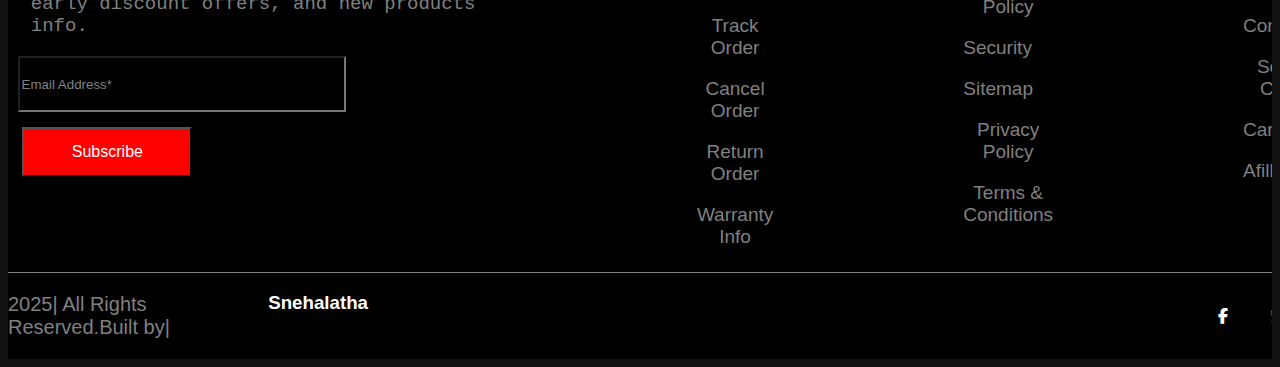
==== commit 30be4373: "tenth commit" ====
--- a/index.html
+++ b/index.html
@@ -9,6 +9,7 @@
     <link rel="stylesheet" href="https://cdnjs.cloudflare.com/ajax/libs/font-awesome/6.7.2/css/all.min.css"
         integrity="sha512-Evv84Mr4kqVGRNSgIGL/F/aIDqQb7xQ2vcrdIwxfjThSH8CSR7PBEakCr51Ck+w+/U6swU2Im1vVX0SVk9ABhg=="
         crossorigin="anonymous" referrerpolicy="no-referrer" />
+        <link rel="stylesheet" href="./cart/style.css">
         
 </head>
 
@@ -21,8 +22,9 @@
             </div>
             <div id="logos">
                 <ul type="none">
+
                     <i  class="fa-solid fa-magnifying-glass"></i>
-                    <i class="fa-solid fa-cart-shopping"></i>
+                       <a href="/cart/index.html"> <i class="fa-solid fa-cart-shopping"></i></a>
                     <i class="fa-regular fa-user"></i>
                 </ul>
             </div>
@@ -168,7 +170,7 @@
                     <hr>
                     <!-- text end -->
                     <pre
-                        style=" font-size:30px; color: white;"><i  style="font-size:25px;"      class="fa-solid fa-indian-rupee-sign"></i>9,999 </pre>
+                        style=" font-size:30px; color: white;"><i  style="font-size:25px;"  class="fa-solid fa-indian-rupee-sign"></i>9,999 </pre>
                     <pre
                         style=" font-size:25px;  color:gray; position: relative; left:35%;  bottom:14%;"><strike ><i  style="font-size:20px;"    class="fa-solid fa-indian-rupee-sign"></i>14,999</strike></pre>
 
@@ -196,7 +198,7 @@
                     <hr>
                     <!-- text end -->
                     <pre
-                        style=" font-size:30px; color: white;"><i  style="font-size:25px;"      class="fa-solid fa-indian-rupee-sign"></i>1,299 </pre>
+                        style=" font-size:30px; color: white;"><i  style="font-size:25px;"  class="fa-solid fa-indian-rupee-sign"></i>1,299 </pre>
                     <pre
                         style=" font-size:25px;  color:gray; position: relative; left:35%;  bottom:14%;"><strike ><i  style="font-size:20px;"    class="fa-solid fa-indian-rupee-sign"></i>3,990</strike></pre>
                     <button>Add to cart</button>
@@ -223,7 +225,7 @@
                     <hr>
                     <!-- text end -->
                     <pre
-                        style=" font-size:30px; color: white;"><i  style="font-size:25px;"      class="fa-solid fa-indian-rupee-sign"></i>1,099 </pre>
+                        style=" font-size:30px; color: white;"><i  style="font-size:25px;"  class="fa-solid fa-indian-rupee-sign"></i>1,099 </pre>
                     <pre
                         style=" font-size:25px;  color:gray; position: relative; left:35%;  bottom:14%;"><strike ><i  style="font-size:20px;"    class="fa-solid fa-indian-rupee-sign"></i>2,990</strike></pre>
                     <button>Add to cart</button>
@@ -251,7 +253,7 @@
                     <!-- text end -->
 
                     <pre
-                        style=" font-size:30px; color: white;"><i  style="font-size:25px;"      class="fa-solid fa-indian-rupee-sign"></i>449 </pre>
+                        style=" font-size:30px; color: white;"><i  style="font-size:25px;"  class="fa-solid fa-indian-rupee-sign"></i>449 </pre>
                     <pre
                         style=" font-size:25px;  color:gray; position: relative; left:25%;  bottom:14%;"><strike ><i  style="font-size:20px;"    class="fa-solid fa-indian-rupee-sign"></i>999</strike></pre>
                     <button>Add to cart</button>
@@ -282,7 +284,7 @@
                     <hr>
                     <!-- text end -->
                     <pre
-                        style=" font-size:30px; color: white;"><i  style="font-size:25px;"      class="fa-solid fa-indian-rupee-sign"></i>1,599 </pre>
+                        style=" font-size:30px; color: white;"><i  style="font-size:25px;"  class="fa-solid fa-indian-rupee-sign"></i>1,599 </pre>
                     <pre
                         style=" font-size:25px;  color:gray; position: relative; left:35%;  bottom:14%;"><strike ><i  style="font-size:20px;"    class="fa-solid fa-indian-rupee-sign"></i>2,990</strike></pre>
 
@@ -312,7 +314,7 @@
                     <!-- text end -->
 
                     <pre
-                        style=" font-size:30px; color: white;"><i  style="font-size:25px;"      class="fa-solid fa-indian-rupee-sign"></i>3,699 </pre>
+                        style=" font-size:30px; color: white;"><i  style="font-size:25px;"  class="fa-solid fa-indian-rupee-sign"></i>3,699 </pre>
                     <pre
                         style=" font-size:25px;  color:gray; position: relative; left:35%;  bottom:14%;"><strike ><i  style="font-size:20px;"    class="fa-solid fa-indian-rupee-sign"></i>5,299</strike></pre>
                     <button>Add to cart</button>
@@ -339,7 +341,7 @@
                     <!-- text end -->
 
                     <pre
-                        style=" font-size:30px; color: white;"><i  style="font-size:25px;"      class="fa-solid fa-indian-rupee-sign"></i>13,489 </pre>
+                        style=" font-size:30px; color: white;"><i  style="font-size:25px;"  class="fa-solid fa-indian-rupee-sign"></i>13,489 </pre>
                     <pre
                         style=" font-size:25px;  color:gray; position: relative; left:39%;  bottom:14%;"><strike ><i  style="font-size:20px;"    class="fa-solid fa-indian-rupee-sign"></i>19,990</strike></pre>
 
@@ -367,7 +369,7 @@
                     <!-- text end -->
 
                     <pre
-                        style=" font-size:30px; color: white;"><i  style="font-size:25px;"      class="fa-solid fa-indian-rupee-sign"></i>5,999 </pre>
+                        style=" font-size:30px; color: white;"><i  style="font-size:25px;"  class="fa-solid fa-indian-rupee-sign"></i>5,999 </pre>
                     <pre
                         style=" font-size:25px;  color:gray; position: relative; left:35%;  bottom:14%;"><strike ><i  style="font-size:20px;"    class="fa-solid fa-indian-rupee-sign"></i>7,999</strike></pre>
                     <button>Add to cart</button>
@@ -397,7 +399,7 @@
                     <!-- text end -->
 
                     <pre
-                        style=" font-size:30px; color: white;"><i  style="font-size:25px;"      class="fa-solid fa-indian-rupee-sign"></i>899 </pre>
+                        style=" font-size:30px; color: white;"><i  style="font-size:25px;"  class="fa-solid fa-indian-rupee-sign"></i>899 </pre>
                     <pre
                         style=" font-size:25px;  color:gray; position: relative; left:25%;  bottom:14%;"><strike ><i  style="font-size:20px;"    class="fa-solid fa-indian-rupee-sign"></i>2,990</strike></pre>
 
@@ -428,7 +430,7 @@
 
 
                     <pre
-                        style=" font-size:30px; color: white;"><i  style="font-size:25px;"      class="fa-solid fa-indian-rupee-sign"></i>2,999 </pre>
+                        style=" font-size:30px; color: white;"><i  style="font-size:25px;"  class="fa-solid fa-indian-rupee-sign"></i>2,999 </pre>
                     <pre
                         style=" font-size:25px;  color:gray; position: relative; left:35%;  bottom:14%;"><strike ><i  style="font-size:20px;"    class="fa-solid fa-indian-rupee-sign"></i>6,999</strike></pre>
 
@@ -456,7 +458,7 @@
                     <hr>
                     <!-- text end -->
                     <pre
-                        style=" font-size:30px; color: white;"><i  style="font-size:25px;"      class="fa-solid fa-indian-rupee-sign"></i>19,990 </pre>
+                        style=" font-size:30px; color: white;"><i  style="font-size:25px;"  class="fa-solid fa-indian-rupee-sign"></i>19,990 </pre>
                     <pre
                         style=" font-size:25px;  color:gray; position: relative; left:40%;  bottom:14%;"><strike ><i  style="font-size:20px;"    class="fa-solid fa-indian-rupee-sign"></i>24,990</strike></pre>
                     <button>Add to cart</button>
--- a/style.css
+++ b/style.css
@@ -353,7 +353,9 @@
    
 }
 
-
+a:visited{
+    color: white;
+}
 
 
 
@@ -398,13 +400,16 @@
  @media screen  and (min-width:375px) and (max-width:425px){
     .header{
         display: flex;  
-    }
+       }
      .headtext p{
-         position: relative;
-         right:50px;
+          position: relative;
+         right: 50px;
+
      }
     ul{
-        gap:10%;
+        position: relative;
+        left: 20px;
+        gap:0px;
     }
     .imagecontainer p{
         position:relative;
@@ -416,16 +421,25 @@
         font-size: medium;
         position: relative;
         right:90px;
+        bottom:40px ;
     }
     .price{
         position: relative;
         right:43%;
         top:50px;
     }
-    button{
-        position: relative;
-        right:10px;
-    }
+    .imagecontainer button{
+        width:50%;
+        height:50px;
+        background-color: red;
+        border-radius:4%;
+        position: relative;
+        top:200px;
+        right:400px;
+        color: whitesmoke;
+        font-size:18px;
+    }
+     
     .imagecontainer img{
         position: relative;
         right:300px;
@@ -434,6 +448,36 @@
         height: 50%;
         
     }
+    p{
+        text-align: center;
+        font-size:25px;
+        color: whitesmoke;
+        padding-top:20%;
+    }
+           
+    .images{
+        display: flex;
+        gap:155px;
+    }
+    
+    
+    #image1{
+        flex-direction: column;
+        position: relative;
+        top:130px;
+    }
+    #image1 pre{
+        text-align: center;
+        color: whitesmoke;
+        font-size: 12px;
+        font-style: normal;
+        
+    }
+    .t1{
+        display: flex;
+        
+    }
+
 } 
 
 
--- a/cart/style.css
+++ b/cart/style.css
@@ -0,0 +1,92 @@
+body {
+    background-color: #121212;
+    color: white;
+    font-family: Arial, sans-serif;
+    display: flex;
+    justify-content: center;
+    align-items: center;
+    height: 100%;
+}
+.cart-container {
+    display: flex;
+    gap: 20px;
+    padding: 20px;
+    background: #1e1e1e;
+    border-radius: 10px;
+    box-shadow: 0 4px 10px rgba(0, 0, 0, 0.3);
+}
+.cart-items {
+    width: 60%;
+}
+.cart-item {
+    display: flex;
+    align-items: center;
+    gap: 15px;
+    padding: 10px;
+    border-bottom: 1px solid #333;
+}
+.cart-item img {
+    width: 80px;
+    height: auto;
+    border-radius: 5px;
+}
+.item-details h3 {
+    margin: 0;
+    font-size: 16px;
+}
+.price {
+    color: lightgreen;
+    font-weight: bold;
+}
+.old-price {
+    text-decoration: line-through;
+    color:gray;
+}
+.quantity {
+    display: flex;
+    align-items: center;
+    gap: 20px;
+    /* border: 1px solid gray; */
+    /* padding: 5px 10px; */
+    border-radius: 5px;
+    
+}
+button{
+    background-color: gray;
+}
+.delete {
+    background: none;
+    border: none;
+    color: red;
+    font-size: 20px;
+    cursor: pointer;
+}
+.order-summary {
+    width: 30%;
+    padding: 20px;
+    background: #222;
+    border-radius: 5px;
+}
+
+.order-summary p {
+    display: flex;
+    justify-content: space-between;
+}
+.total-price {
+    font-size: 18px;
+    font-weight: bold;
+}
+.checkout {
+    width: 100%;
+    background: red;
+    border: none;
+    padding: 10px;
+    color: white;
+    font-size: 16px;
+    cursor: pointer;
+    border-radius: 5px;
+    margin-top: 10px;
+}
+.checkout:hover {
+    background: #d32f2f;
+}
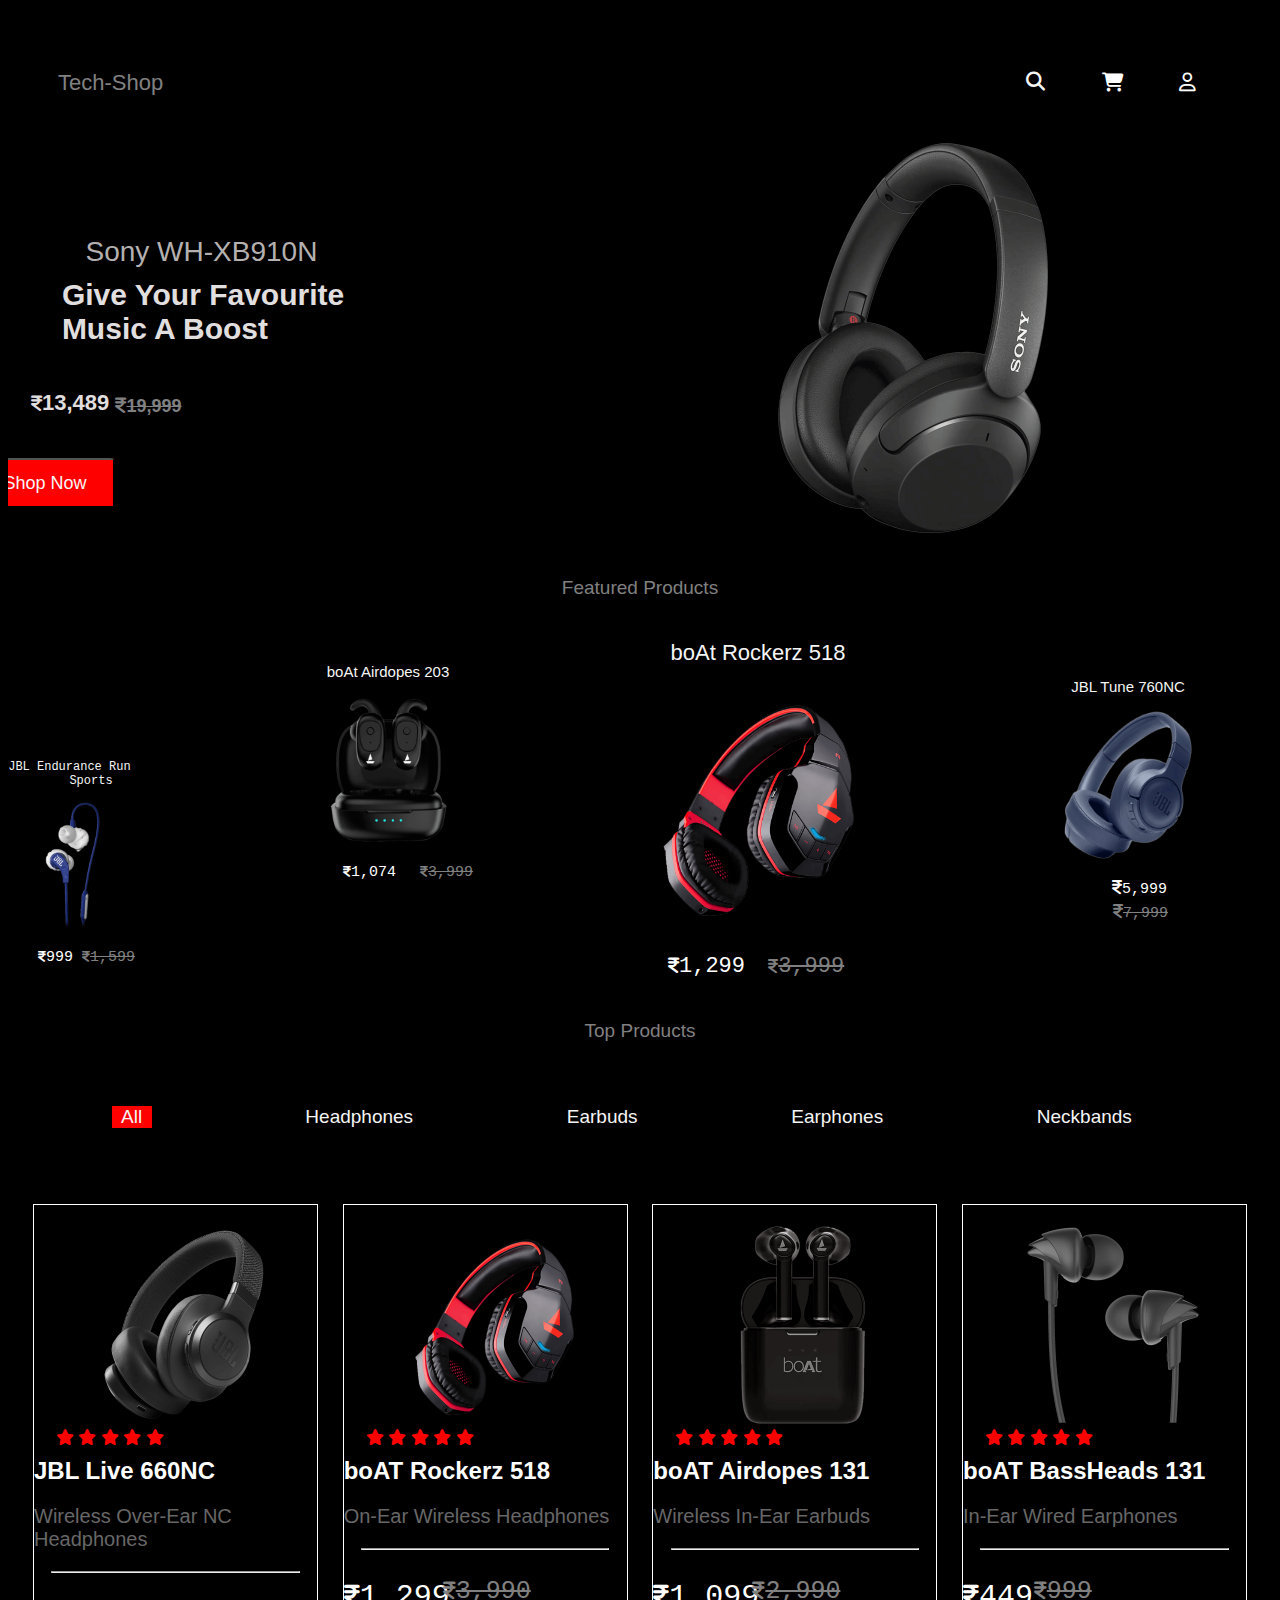
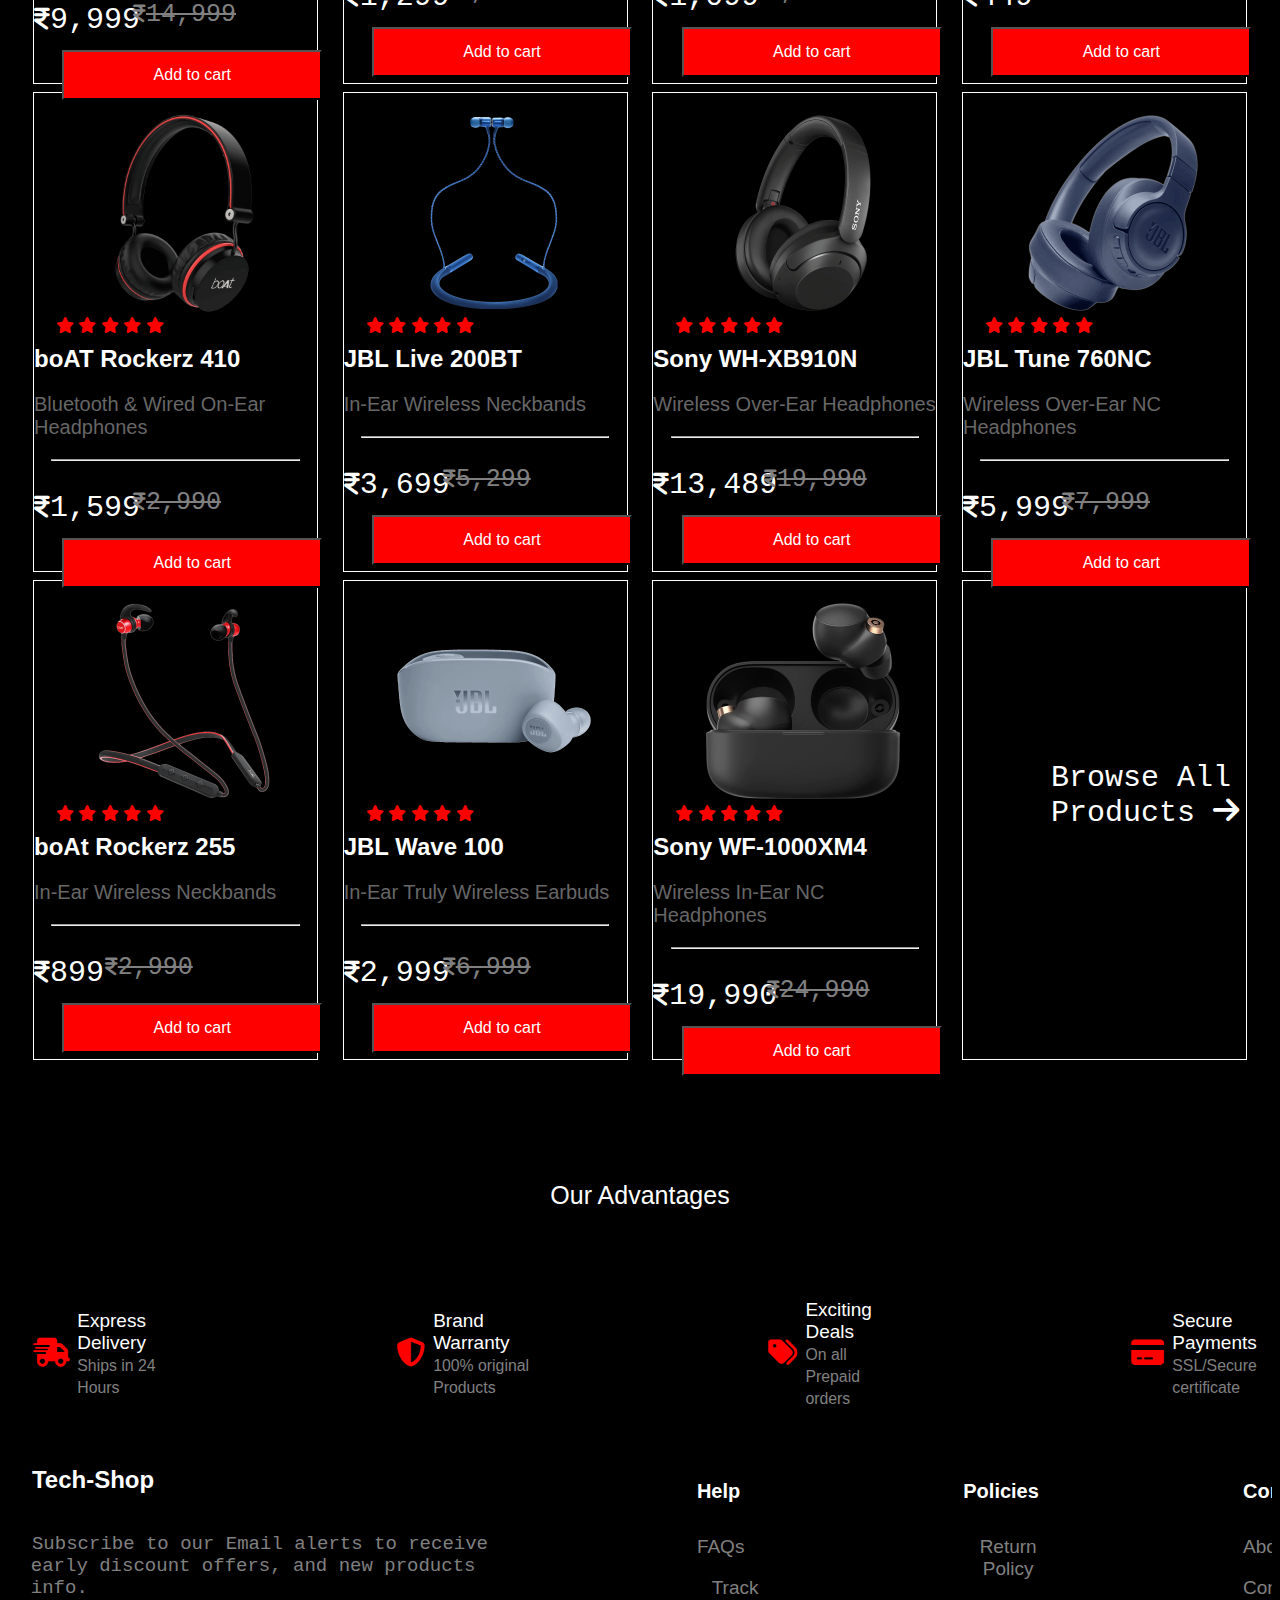
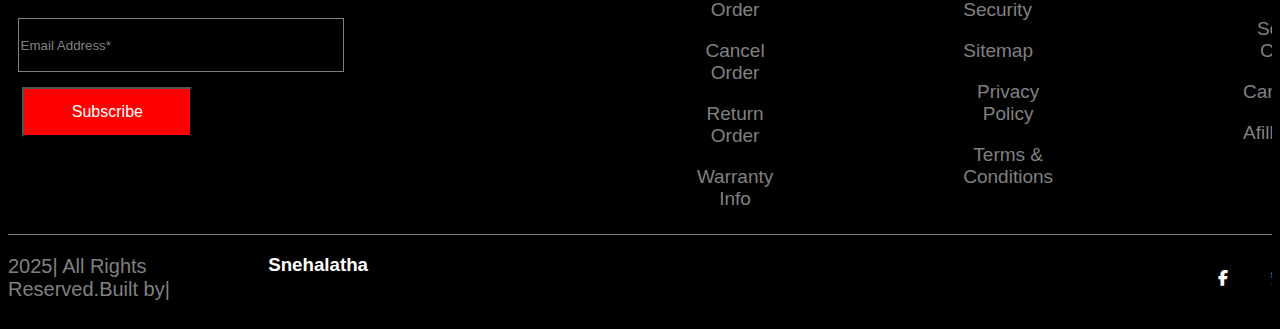
==== commit d3a7d286: "11th commit" ====
--- a/index.html
+++ b/index.html
@@ -10,6 +10,7 @@
         integrity="sha512-Evv84Mr4kqVGRNSgIGL/F/aIDqQb7xQ2vcrdIwxfjThSH8CSR7PBEakCr51Ck+w+/U6swU2Im1vVX0SVk9ABhg=="
         crossorigin="anonymous" referrerpolicy="no-referrer" />
         <link rel="stylesheet" href="./cart/style.css">
+        <link rel="stylesheet" href="./registration/style.css">
         
 </head>
 
@@ -25,7 +26,7 @@
 
                     <i  class="fa-solid fa-magnifying-glass"></i>
                        <a href="/cart/index.html"> <i class="fa-solid fa-cart-shopping"></i></a>
-                    <i class="fa-regular fa-user"></i>
+                         <a href="/registration/index.html"><i class="fa-regular fa-user"></i></a>
                 </ul>
             </div>
         </div>
--- a/registration/style.css
+++ b/registration/style.css
@@ -0,0 +1,81 @@
+body{
+    background-color: black;
+    
+}
+
+.container{
+     background-color: rgb(26, 25, 25); 
+    height: 700px;
+    width:450px;
+    border: 3px;
+}
+.container2{
+    
+     height: 500px;
+     width: 400px;
+     align-items: center;
+     justify-content: center;
+     display: flex;
+     flex-direction: column;
+     
+}
+h1{
+    color: white;
+    align-content: center;
+}
+input{
+    background-color: black;
+    height: 10%;
+    width:96%;
+    color: white;
+    display: flex;
+   margin-left:10%;
+   gap: 10%;
+   border: 1px solid gray;
+   align-items: center;
+   
+   
+
+}
+.button{
+  align-items: center;
+  justify-content: center;
+  display: flex; 
+  position: relative;
+  bottom:50px;
+  gap: 10px;
+
+}
+p{
+    color:gray;
+    font-size: 19px;
+
+}
+a{
+    text-decoration: none;
+    color: white;
+}
+
+
+  .container hr{
+    color: white;
+    width: 120px;
+    position: relative;
+     bottom: 18px;
+    right: 139px;
+
+}
+
+#login p{
+    position: relative;
+    bottom: 50px;
+    left: 160px;
+}
+
+#login hr {
+    color: white;
+    width: 120px;
+    position: relative;
+    left: 120px;
+    bottom:80px;
+}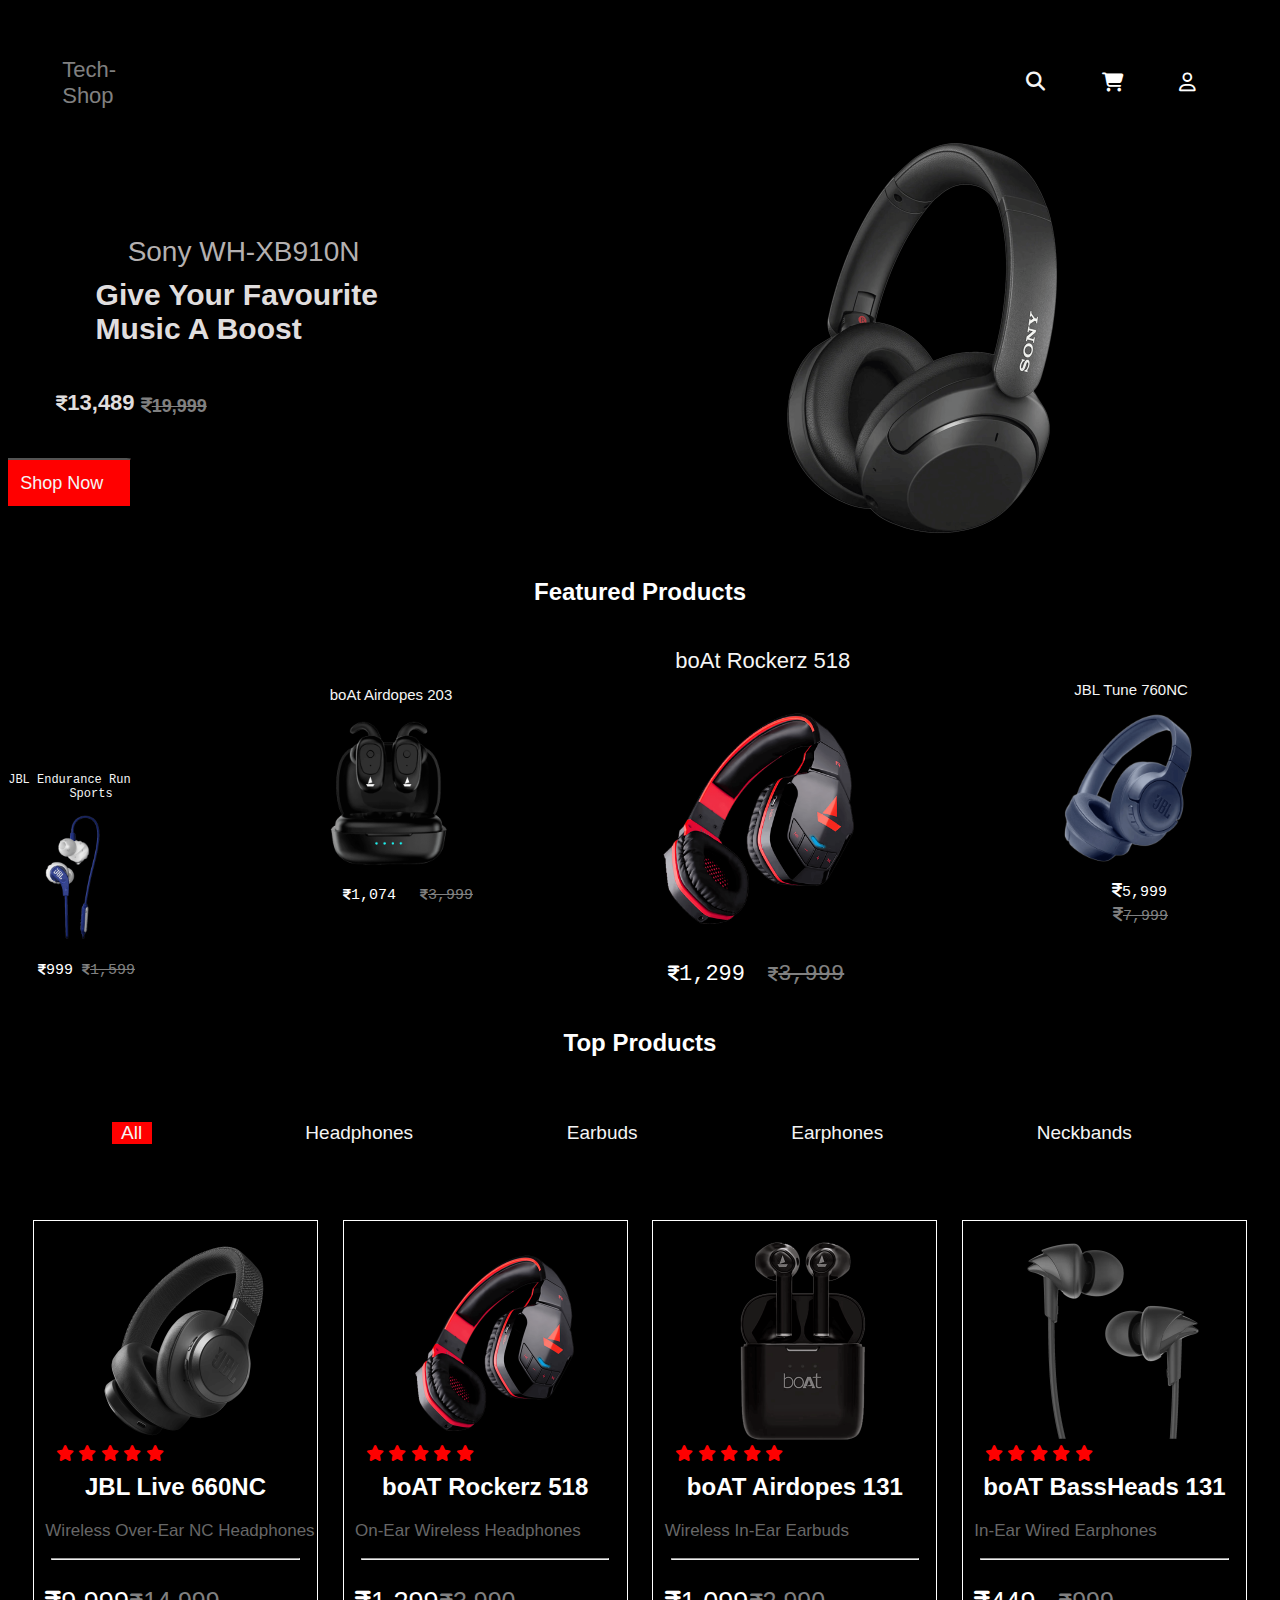
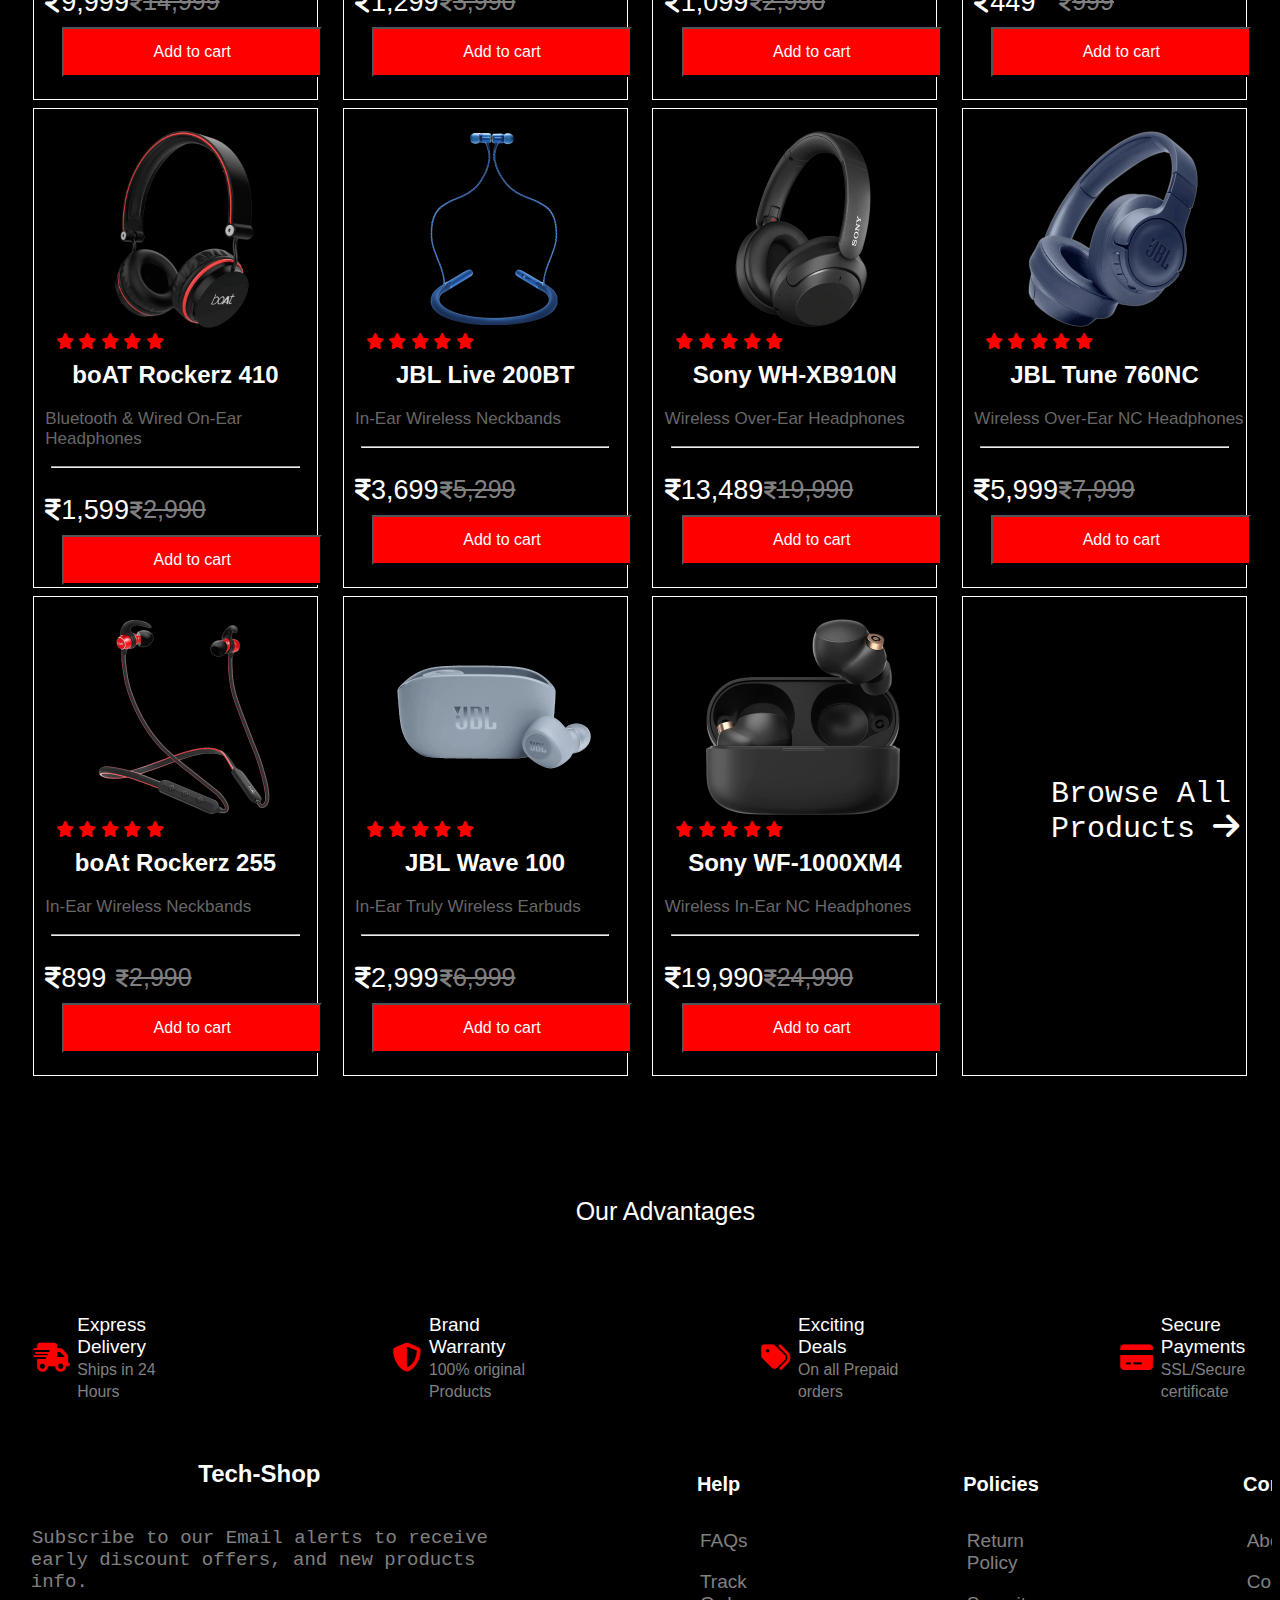
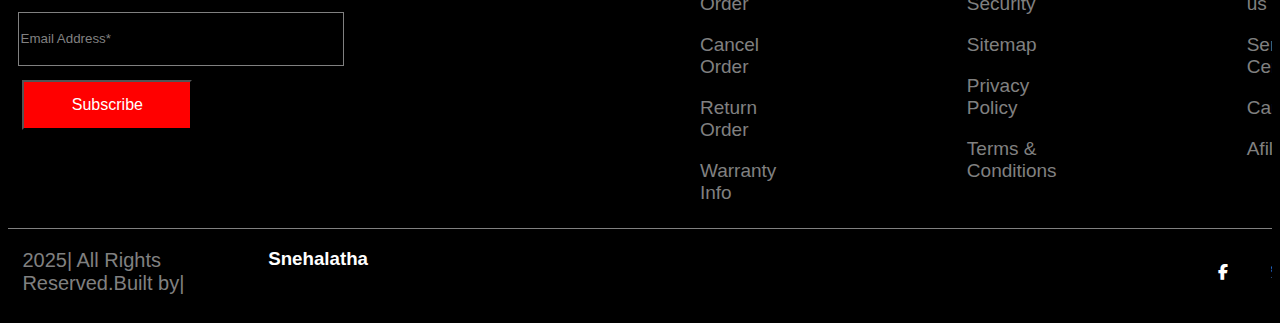
==== commit 5825f79d: "12th commit" ====
--- a/index.html
+++ b/index.html
@@ -56,8 +56,8 @@
 
 
         <!-- feature products start -->
-
-        <p>Featured Products</p>
+        
+        <h2>Featured Products</h2>
         <div class="images">
 
             <!-- image1 st -->
@@ -140,7 +140,7 @@
 
         <!-- top products start  -->
 
-        <p>Top Products</p>
+        <h2>Top Products</h2>
         <ul type="none">
             <li style="background-color: red; width:40px; text-align: center;">All</li>
             <li>Headphones</li>
@@ -170,10 +170,10 @@
                     </div>
                     <hr>
                     <!-- text end -->
-                    <pre
-                        style=" font-size:30px; color: white;"><i  style="font-size:25px;"  class="fa-solid fa-indian-rupee-sign"></i>9,999 </pre>
-                    <pre
-                        style=" font-size:25px;  color:gray; position: relative; left:35%;  bottom:14%;"><strike ><i  style="font-size:20px;"    class="fa-solid fa-indian-rupee-sign"></i>14,999</strike></pre>
+                    <p
+                        style=" font-size:27px; color: white; text-align: start;"><i  style="font-size:25px;"  class="fa-solid fa-indian-rupee-sign"></i>9,999</p>
+                    <p
+                        style=" font-size:25px;  color:gray; position: relative; left:30%;  bottom:12%;"><strike ><i  style="font-size:20px;"    class="fa-solid fa-indian-rupee-sign"></i>14,999</strike></p>
 
                     <button>Add to cart</button>
 
@@ -198,10 +198,10 @@
                     </div>
                     <hr>
                     <!-- text end -->
-                    <pre
-                        style=" font-size:30px; color: white;"><i  style="font-size:25px;"  class="fa-solid fa-indian-rupee-sign"></i>1,299 </pre>
-                    <pre
-                        style=" font-size:25px;  color:gray; position: relative; left:35%;  bottom:14%;"><strike ><i  style="font-size:20px;"    class="fa-solid fa-indian-rupee-sign"></i>3,990</strike></pre>
+                    <p
+                        style=" font-size:27px; color: white; text-align: start;"><i  style="font-size:25px;"  class="fa-solid fa-indian-rupee-sign"></i>1,299 </p>
+                    <p
+                        style=" font-size:25px;  color:gray; position: relative; left: 30%;  bottom:12%;"><strike ><i  style="font-size:20px;"    class="fa-solid fa-indian-rupee-sign"></i>3,990</strike></p>
                     <button>Add to cart</button>
                 </div>
                 <!-- 2 end -->
@@ -225,10 +225,10 @@
                     </div>
                     <hr>
                     <!-- text end -->
-                    <pre
-                        style=" font-size:30px; color: white;"><i  style="font-size:25px;"  class="fa-solid fa-indian-rupee-sign"></i>1,099 </pre>
-                    <pre
-                        style=" font-size:25px;  color:gray; position: relative; left:35%;  bottom:14%;"><strike ><i  style="font-size:20px;"    class="fa-solid fa-indian-rupee-sign"></i>2,990</strike></pre>
+                    <p
+                        style=" font-size:27px; color: white; text-align: start;" ><i  style="font-size:25px;"  class="fa-solid fa-indian-rupee-sign"></i>1,099 </p>
+                    <p
+                        style=" font-size:25px;  color:gray; position: relative; left: 30%;  bottom:12%;"><strike ><i  style="font-size:20px;"    class="fa-solid fa-indian-rupee-sign"></i>2,990</strike></p>
                     <button>Add to cart</button>
                 </div>
                 <!-- 3 end -->
@@ -253,10 +253,10 @@
                     <hr>
                     <!-- text end -->
 
-                    <pre
-                        style=" font-size:30px; color: white;"><i  style="font-size:25px;"  class="fa-solid fa-indian-rupee-sign"></i>449 </pre>
-                    <pre
-                        style=" font-size:25px;  color:gray; position: relative; left:25%;  bottom:14%;"><strike ><i  style="font-size:20px;"    class="fa-solid fa-indian-rupee-sign"></i>999</strike></pre>
+                    <p
+                        style=" font-size:27px; text-align: start; color: white;"><i  style="font-size:25px;"  class="fa-solid fa-indian-rupee-sign"></i>449 </p>
+                    <p
+                        style=" font-size:25px;  color:gray; position: relative; left:30%;  bottom:12%;"><strike ><i  style="font-size:20px;"    class="fa-solid fa-indian-rupee-sign"></i>999</strike></p>
                     <button>Add to cart</button>
                 </div>
 
@@ -284,10 +284,10 @@
                     </div>
                     <hr>
                     <!-- text end -->
-                    <pre
-                        style=" font-size:30px; color: white;"><i  style="font-size:25px;"  class="fa-solid fa-indian-rupee-sign"></i>1,599 </pre>
-                    <pre
-                        style=" font-size:25px;  color:gray; position: relative; left:35%;  bottom:14%;"><strike ><i  style="font-size:20px;"    class="fa-solid fa-indian-rupee-sign"></i>2,990</strike></pre>
+                    <p
+                        style=" font-size:27px; color: white; text-align: start; position: relative; "><i  style="font-size:25px;"  class="fa-solid fa-indian-rupee-sign"></i>1,599 </p>
+                    <p
+                        style=" font-size:25px;  color:gray; position: relative;left: 30%; bottom:12%;"><strike ><i  style="font-size:20px;"    class="fa-solid fa-indian-rupee-sign"></i>2,990</strike></p>
 
                     <button>Add to cart</button>
 
@@ -314,10 +314,10 @@
                     <hr>
                     <!-- text end -->
 
-                    <pre
-                        style=" font-size:30px; color: white;"><i  style="font-size:25px;"  class="fa-solid fa-indian-rupee-sign"></i>3,699 </pre>
-                    <pre
-                        style=" font-size:25px;  color:gray; position: relative; left:35%;  bottom:14%;"><strike ><i  style="font-size:20px;"    class="fa-solid fa-indian-rupee-sign"></i>5,299</strike></pre>
+                    <p
+                        style=" font-size:27px; color: white; text-align: start;"><i  style="font-size:25px;"  class="fa-solid fa-indian-rupee-sign"></i>3,699 </p>
+                    <p
+                        style=" font-size:25px;  color:gray; position: relative;left:30%;  bottom:12%;"><strike ><i  style="font-size:20px;"    class="fa-solid fa-indian-rupee-sign"></i>5,299</strike></p>
                     <button>Add to cart</button>
                 </div>
                 <!-- 6 end -->
@@ -341,10 +341,10 @@
                     <hr>
                     <!-- text end -->
 
-                    <pre
-                        style=" font-size:30px; color: white;"><i  style="font-size:25px;"  class="fa-solid fa-indian-rupee-sign"></i>13,489 </pre>
-                    <pre
-                        style=" font-size:25px;  color:gray; position: relative; left:39%;  bottom:14%;"><strike ><i  style="font-size:20px;"    class="fa-solid fa-indian-rupee-sign"></i>19,990</strike></pre>
+                    <p
+                        style=" font-size:27px; color: white; text-align: start;"><i  style="font-size:25px;"  class="fa-solid fa-indian-rupee-sign"></i>13,489 </p>
+                    <p
+                        style=" font-size:25px;  color:gray; position: relative; left:35%;  bottom:12%;"><strike ><i  style="font-size:20px;"    class="fa-solid fa-indian-rupee-sign"></i>19,990</strike></p>
 
                     <button>Add to cart</button>
                 </div>
@@ -369,10 +369,10 @@
                     <hr>
                     <!-- text end -->
 
-                    <pre
-                        style=" font-size:30px; color: white;"><i  style="font-size:25px;"  class="fa-solid fa-indian-rupee-sign"></i>5,999 </pre>
-                    <pre
-                        style=" font-size:25px;  color:gray; position: relative; left:35%;  bottom:14%;"><strike ><i  style="font-size:20px;"    class="fa-solid fa-indian-rupee-sign"></i>7,999</strike></pre>
+                    <p
+                        style=" font-size:27px; color: white; text-align: start;"><i  style="font-size:25px;"  class="fa-solid fa-indian-rupee-sign"></i>5,999 </p>
+                    <p
+                        style=" font-size:25px;  color:gray; position: relative; left:30% ;  bottom:12%;"><strike ><i  style="font-size:20px;"    class="fa-solid fa-indian-rupee-sign"></i>7,999</strike></p>
                     <button>Add to cart</button>
                 </div>
                 <!-- 8 end -->
@@ -399,10 +399,10 @@
                     <hr>
                     <!-- text end -->
 
-                    <pre
-                        style=" font-size:30px; color: white;"><i  style="font-size:25px;"  class="fa-solid fa-indian-rupee-sign"></i>899 </pre>
-                    <pre
-                        style=" font-size:25px;  color:gray; position: relative; left:25%;  bottom:14%;"><strike ><i  style="font-size:20px;"    class="fa-solid fa-indian-rupee-sign"></i>2,990</strike></pre>
+                    <p
+                        style=" font-size:27px; color: white; text-align: start;"><i  style="font-size:25px;"  class="fa-solid fa-indian-rupee-sign"></i>899 </p>
+                    <p
+                        style=" font-size:25px;  color:gray; position: relative; left:25%;  bottom:12%;"><strike ><i  style="font-size:20px;"    class="fa-solid fa-indian-rupee-sign"></i>2,990</strike></p>
 
                     <button>Add to cart</button>
 
@@ -430,10 +430,10 @@
                     <!-- text end -->
 
 
-                    <pre
-                        style=" font-size:30px; color: white;"><i  style="font-size:25px;"  class="fa-solid fa-indian-rupee-sign"></i>2,999 </pre>
-                    <pre
-                        style=" font-size:25px;  color:gray; position: relative; left:35%;  bottom:14%;"><strike ><i  style="font-size:20px;"    class="fa-solid fa-indian-rupee-sign"></i>6,999</strike></pre>
+                    <p
+                        style=" font-size:27px; color: white;text-align: start;"><i  style="font-size:25px;"  class="fa-solid fa-indian-rupee-sign"></i>2,999 </p>
+                    <p
+                        style=" font-size:25px;  color:gray; position: relative; left: 30%;  bottom:12%;"><strike ><i  style="font-size:20px;"    class="fa-solid fa-indian-rupee-sign"></i>6,999</strike></p>
 
                     <button>Add to cart</button>
                 </div>
@@ -458,10 +458,10 @@
                     </div>
                     <hr>
                     <!-- text end -->
-                    <pre
-                        style=" font-size:30px; color: white;"><i  style="font-size:25px;"  class="fa-solid fa-indian-rupee-sign"></i>19,990 </pre>
-                    <pre
-                        style=" font-size:25px;  color:gray; position: relative; left:40%;  bottom:14%;"><strike ><i  style="font-size:20px;"    class="fa-solid fa-indian-rupee-sign"></i>24,990</strike></pre>
+                    <p
+                        style=" font-size:27px; text-align: start; color: white;"><i  style="font-size:25px;"  class="fa-solid fa-indian-rupee-sign"></i>19,990 </pre>
+                    <p
+                        style=" font-size:25px;  color:gray; position: relative; left:35%;  bottom:12%;"><strike ><i  style="font-size:20px;"    class="fa-solid fa-indian-rupee-sign"></i>24,990</strike></p>
                     <button>Add to cart</button>
                 </div>
                 <!-- 11 end -->
--- a/style.css
+++ b/style.css
@@ -81,11 +81,7 @@
             /* banner image end */
 
             /* top products */
-p{
-    text-align: center;
-    font-size:25px;
-    color: whitesmoke;
-}
+
          
 ul{
     width:90%;
@@ -109,7 +105,7 @@
 #image1{
     flex-direction: column;
     position: relative;
-    top:130px;
+    top:135px;
 }
 #image1 pre{
     text-align: center;
@@ -134,7 +130,7 @@
 #image2{
     flex-direction: column;
     position: relative;
-    top:30px;
+    top:45px;
 }
 
 #image3{
@@ -147,10 +143,6 @@
     font-size: 22px;
     
 }
-#image3{
-    flex-direction: column;
-    
-}
 #image4{
     flex-direction: column;
 }
@@ -163,14 +155,14 @@
 #image4{
     flex-direction: column;
     position: relative;
-    top:45px;
+    top:40px;
 }
 
 
 #image5{
     flex-direction: column;
     position: relative;
-    top:145px;
+    top:165px;
     
 }
 #image5 p{
@@ -228,7 +220,7 @@
     color: white;
 }
  .text p{
-    font-size:20px;
+    font-size:17px;
     color: rgb(103, 103, 103);
     font-style: normal;
     text-align:start;
@@ -248,7 +240,7 @@
   }
   .icons{
     display: flex;
-    gap: 230px;
+    gap: 215px;
     padding-left: 2%;
     padding-bottom:3%;
   }
@@ -299,7 +291,7 @@
     color: gray;
    
   }
-  h2{
+   .box h2{
     color: white;
   }
 
@@ -358,46 +350,48 @@
 }
 
 
-
-
-
-
-
-
-
-
-
-
-
-
-
-
-
-
-
-
-
-
-
-
-
-
-
-
-
-
-
-
-
-
-
-
-
-
-
-
-
- @media screen  and (min-width:375px) and (max-width:425px){
+h2{
+    text-align: center;
+}
+
+
+
+
+
+
+
+
+
+
+
+
+
+
+
+
+
+
+
+
+
+
+
+
+
+
+
+
+
+
+
+
+
+
+
+
+
+
+ /* @media screen  and (min-width:375px) and (max-width:425px){
     .header{
         display: flex;  
        }
@@ -542,7 +536,7 @@
                 /* banner image end */
     
                 /* top products */
-    p{
+    /* p{
         text-align: center;
         font-size:25px;
         color: whitesmoke;
@@ -561,7 +555,7 @@
                /* top prdts end */
     
                /* feature prdts start */
-    .images{
+    /* .images{
         display: flex;
         gap:155px;
     }
@@ -639,11 +633,11 @@
         color: whitesmoke;
         font-size:13px;
         
-    }
+    } */
                 /* feature prdts end */
     
     
-                /* top prdts images */
+                /* top prdts images
     .cards{
         height:1400px; 
         width:98%;
@@ -665,9 +659,9 @@
     .horiz img{
         position: relative;
         left: 50px;
-        top: 20px;
-} 
-
-
-
-}+        top: 20px; */
+/* } 
+
+
+
+}   */--- a/registration/style.css
+++ b/registration/style.css
@@ -8,6 +8,7 @@
     height: 700px;
     width:450px;
     border: 3px;
+    margin: 40px auto;
 }
 .container2{
     
@@ -22,6 +23,11 @@
 h1{
     color: white;
     align-content: center;
+    padding-left: 4%;
+    padding-top: 2%;
+}
+p{
+    padding-left: 4%;
 }
 input{
     background-color: black;
